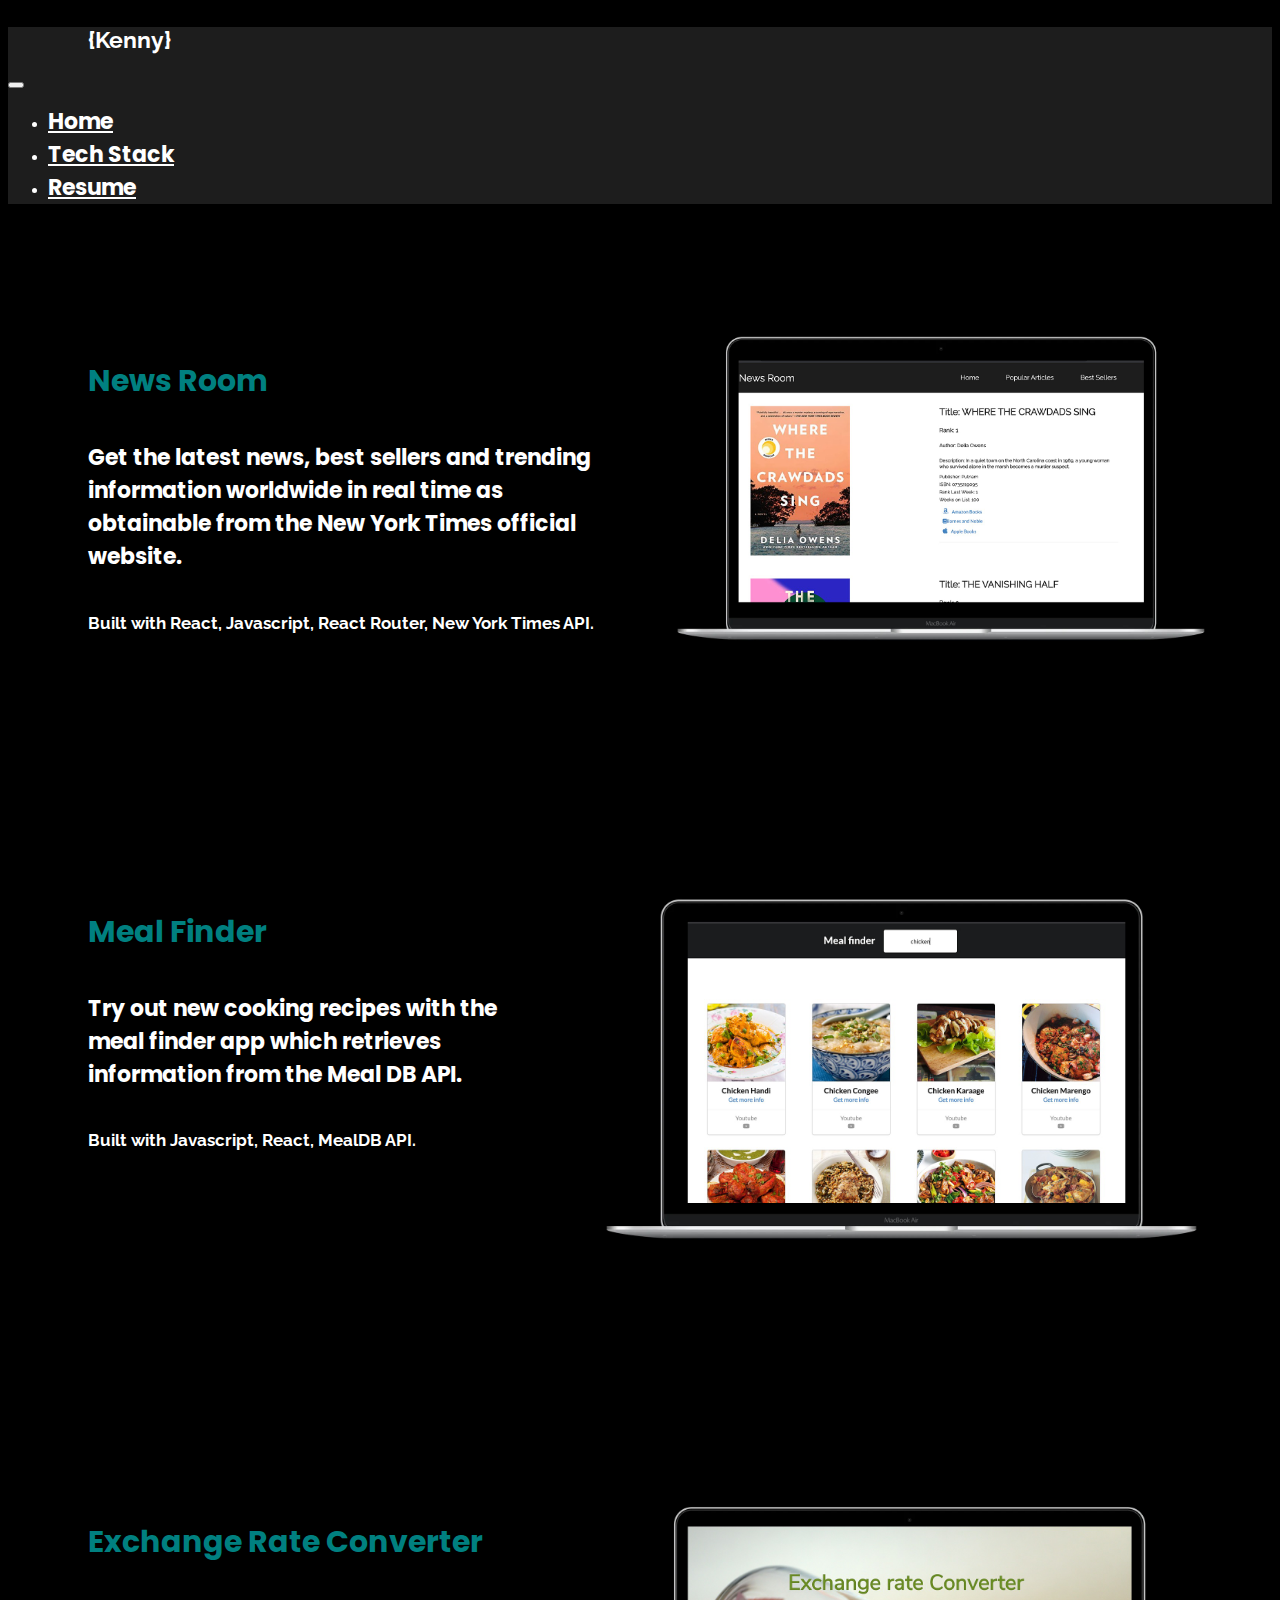
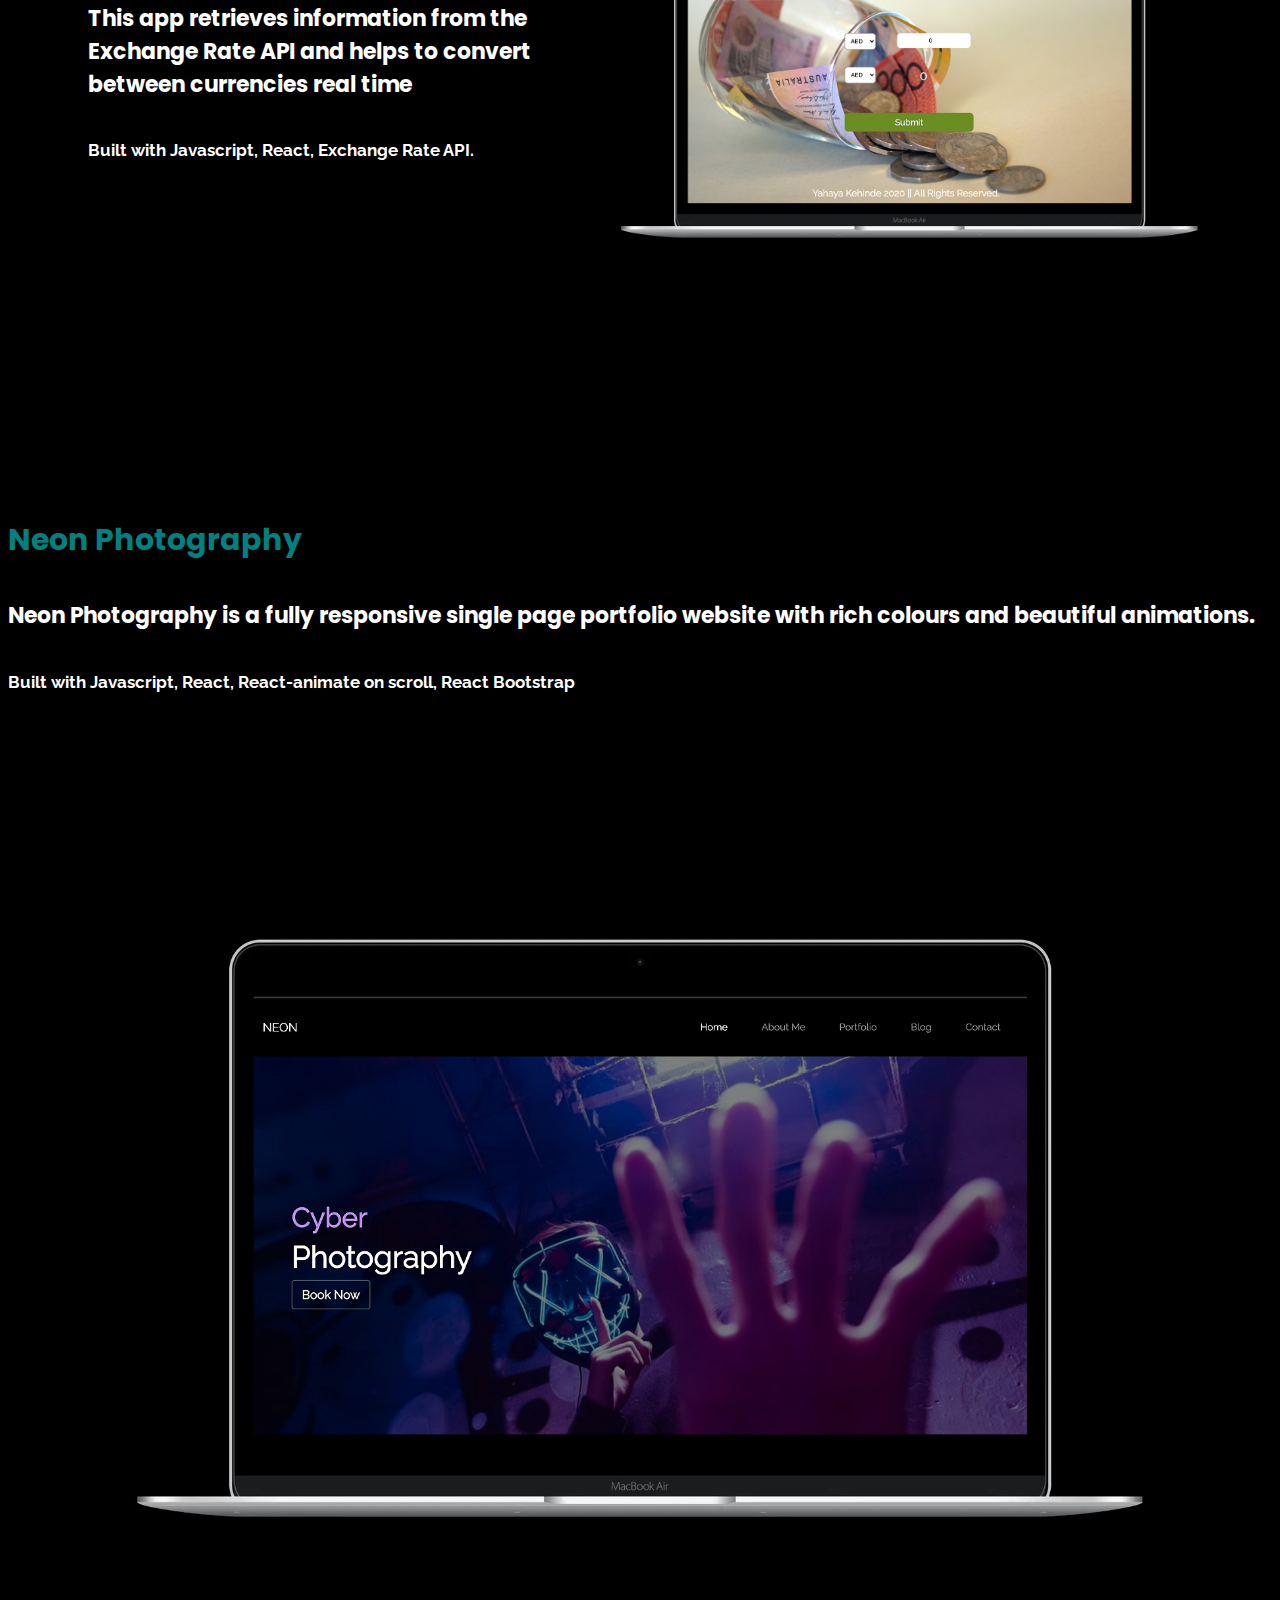
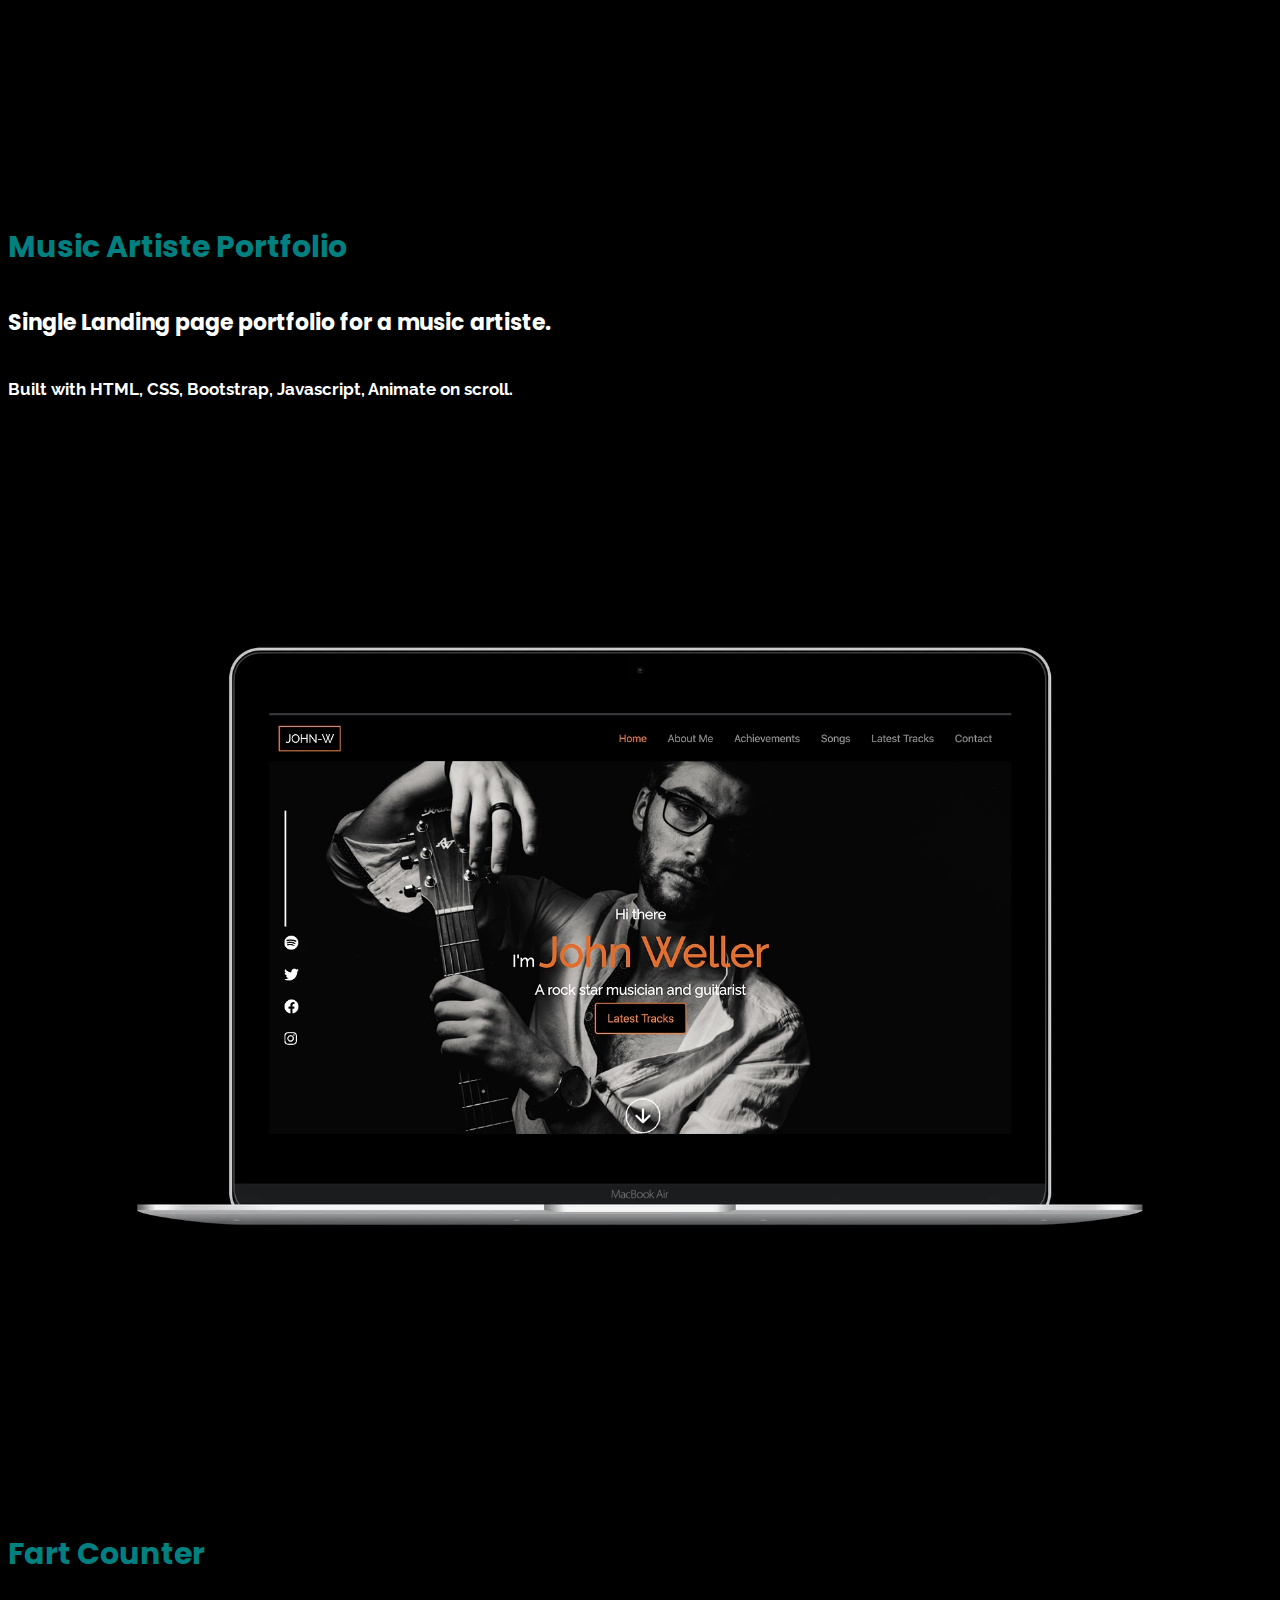
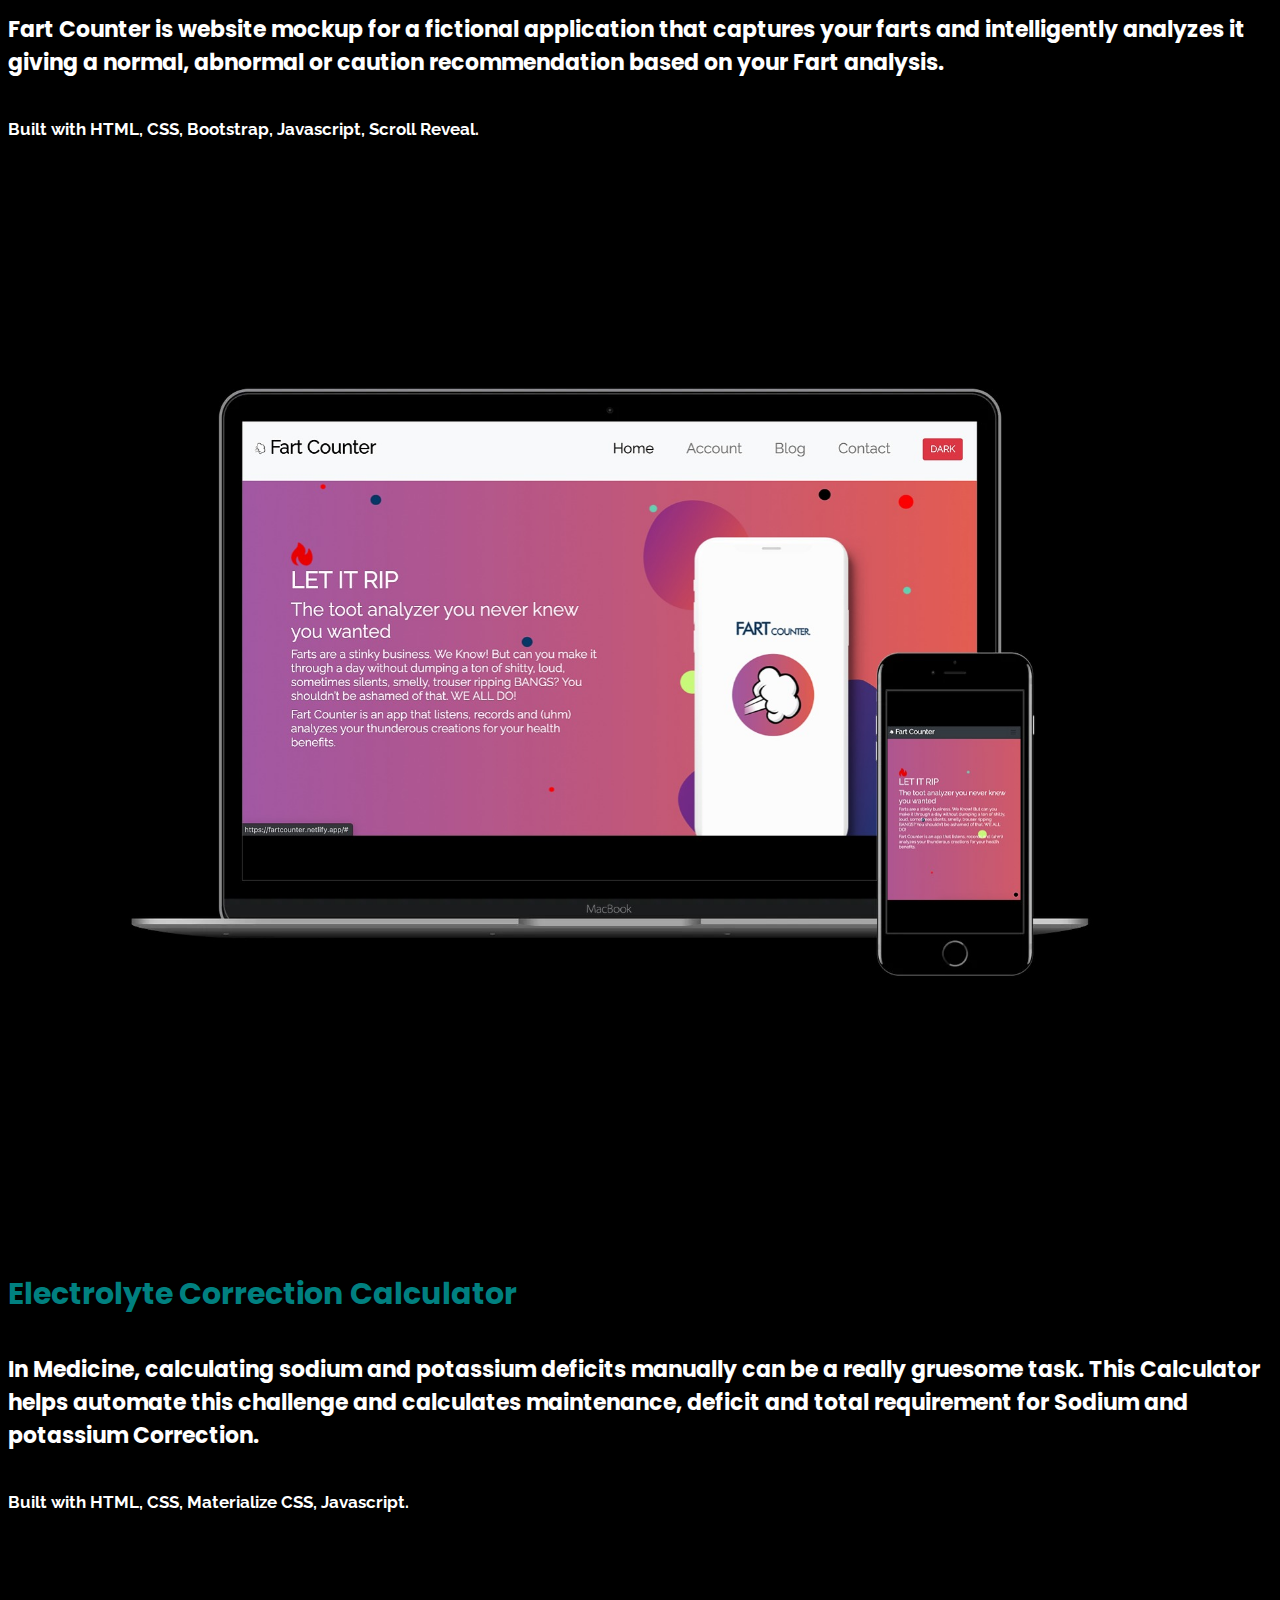
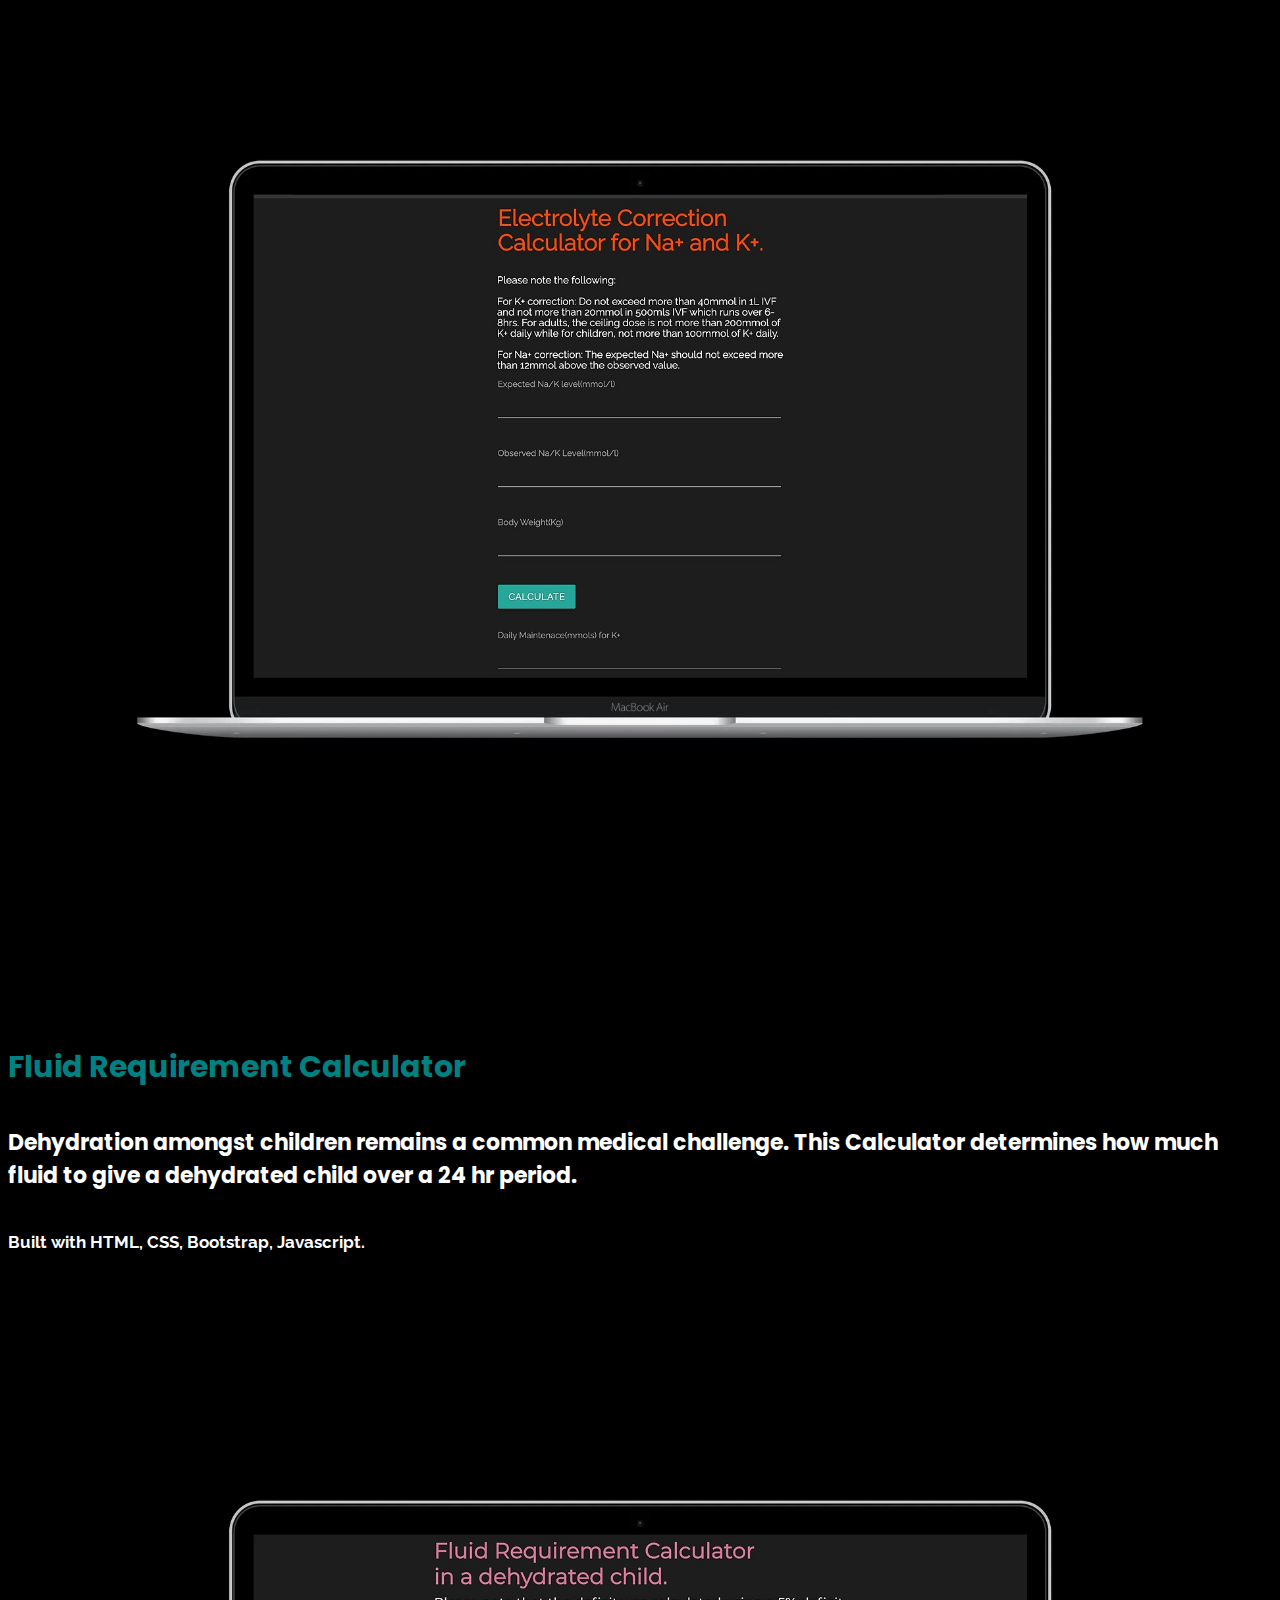
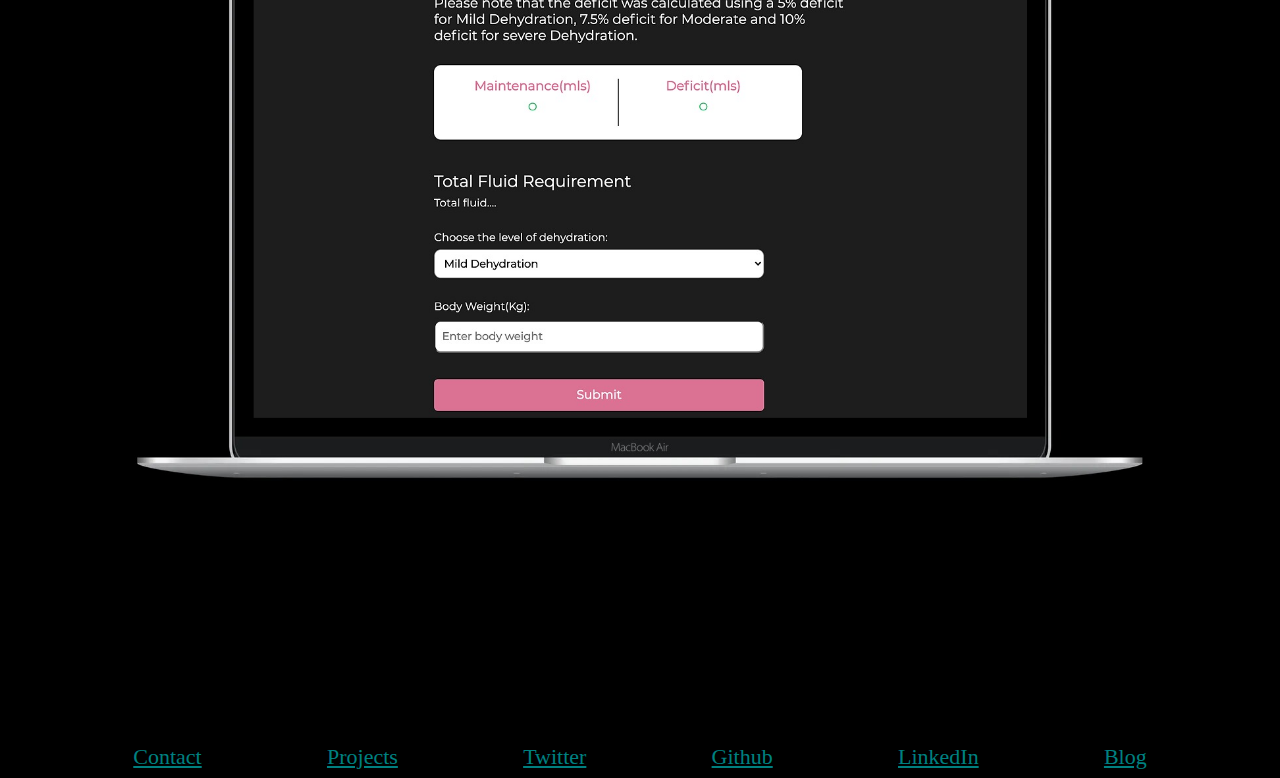
==== projects/index.html @ dba2859b "minor fixes" ====
<!DOCTYPE html>
<html lang="en">
  <head>
    <meta charset="UTF-8" />
    <meta name="viewport" content="width=device-width, initial-scale=1.0" />
    <!-- Bootstrap -->
    <link
      rel="stylesheet"
      href="https://stackpath.bootstrapcdn.com/bootstrap/4.5.0/css/bootstrap.min.css"
      integrity="sha384-9aIt2nRpC12Uk9gS9baDl411NQApFmC26EwAOH8WgZl5MYYxFfc+NcPb1dKGj7Sk"
      crossorigin="anonymous"
    />

    <!-- Raleway font -->
    <link
      href="https://fonts.googleapis.com/css?family=Raleway"
      rel="stylesheet"
    />

    <!-- Poppins font -->
    <link
      href="https://fonts.googleapis.com/css?family=Poppins"
      rel="stylesheet"
    />

    <!-- Nunito sans -->
    <link
      href="https://fonts.googleapis.com/css?family=Nunito Sans"
      rel="stylesheet"
    />

    <!-- Font awesome cdn -->
    <link
      rel="stylesheet"
      href="https://cdnjs.cloudflare.com/ajax/libs/font-awesome/5.11.2/css/all.min.css"
      integrity="sha256-+N4/V/SbAFiW1MPBCXnfnP9QSN3+Keu+NlB+0ev/YKQ="
      crossorigin="anonymous"
    />
    <link rel="stylesheet" href="style.css" />
    <title>Portfolio site</title>
  </head>

  <body class = "dark">

    <!-- Navigation -->
    <nav class="navbar navbar-expand-md navbar-dark sticky-top">
      <div class="navbar-brand">
        <h2>{Kenny}</h2>
      </div>
      <button
        type="button"
        class="navbar-toggler"
        data-toggle="collapse"
        data-target="#navbarResponsive"
      >
        <span class="navbar-toggler-icon"></span>
      </button>
      <div class="collapse navbar-collapse" id="navbarResponsive">
        <ul class="navbar-nav ml-auto mt-2 mt-lg-0">
          <li class="nav-item">
            <a class="nav-link active" href="../index.html">Home</a>
          </li>
          <li class="nav-item">
            <a class="nav-link" href="/tech/index.html">Tech Stack</a>
          </li>
          <li class="nav-item">
            <a class="nav-link" href="https://drive.google.com/file/d/1ySlBT3Fh5CodWk9vwavWMk8MCD5aXBip/view?usp=sharing">Resume</a>
          </li>
        </ul>
      </div>
    </nav><br>

    <section class="project dark">
      <div>
        <div class="row-flex container-fluid">
          <div>
            <div class="project-text">
              <h1>News Room</h1>
              <h5>
                Get the latest news, best sellers and trending information worldwide in real time as obtainable from the New York Times official website. 
              </h5>
              <h6>Built with React, Javascript, React Router, New York Times API.</h6>
              <div class = "links">
                <a href = "https://github.com/yahayakenny/React-News-Room"><i class="fab fa-github"></i></a>
               <a
              href="https://react-newsroom.netlify.app/"
              ><i class="fas fa-link"></i
              ></a>
              </div> 
            </div>
          </div>
          <div class="project-img text-center">
            <img src="../images/newsroom.jpg" alt="" />
          </div>
        </div>
      </div>
    </section>

    <section class="project dark">
      <div>
        <div class="row-flex container-fluid">
          <div>
            <div class="project-text">
              <h1>Meal Finder</h1>
              <h5>
                Try out new cooking recipes with the meal finder app which retrieves information from the Meal DB API.
              </h5>
              <h6>Built with Javascript, React, MealDB API.</h6>
              <div class = "links">
                <a href = "https://github.com/yahayakenny/react-meal-finder"><i class="fab fa-github"></i></a>
               <a
              href="https://react-mealfinder.netlify.app/"
              ><i class="fas fa-link"></i
              ></a>
              </div> 
            </div>
          </div>
          <div class="project-img text-center">
            <img src="../images/meal.jpg" alt="" />
          </div>
        </div>
      </div>
    </section>

     <section class="project dark">
      <div>
        <div class="row-flex container-fluid">
          <div>
            <div class="project-text">
              <h1>Exchange Rate Converter</h1>
              <h5>
                This app retrieves information from the Exchange Rate API and
                helps to convert between currencies real time
              </h5>
              <h6>Built with Javascript, React, Exchange Rate API.</h6>
              <div class = "links">
                <a href="https://github.com/yahayakenny/React-exchange-rate-converter"><i class="fab fa-github"></i></a>
                <a
                href="https://exchangerate-converter.netlify.app/"
                ><i class="fas fa-link"></i></a>
              </div>
            </div>
          </div>
          <div class="project-img">
            <img src="../images/exchange-rate.jpg" alt="" />
          </div>
        </div>
      </div>
    </section>

    <section class="dark">
      <div class="container-fluid container">
        <div class="row">
          <div class="col-md-6 col-sm-12 col-xs-12">
            <div class="project-text ">
              <h1>Neon Photography</h1>
              <h5>
                Neon Photography is a fully responsive single page
                portfolio website with rich colours and beautiful animations.
              </h5>
              <h6>Built with Javascript, React, React-animate on scroll, React Bootstrap</h6>
              <div class = "links">
                <a href="https://github.com/yahayakenny/React-Neon-photography-"
                ><i class="fab fa-github"></i
              ></a>
              <a
                href="https://neon-photography.netlify.app/"
                ><i class="fas fa-link"></i></a>
              </div>
            </div> 
          </div>
          <div class="col-md-6 col-sm-12 col-xs-12">
            <div class="project-img">
              <img src="../images/neon.jpg" alt="" />
            </div>
          </div>
        </div>
      </div>
    </section>

    <section class = "dark">
      <div class="container container-fluid">
        <div class="row">
          <div class = "col-md-6 col-xs-12">
            <div class="project-text">
              <h1>Music Artiste Portfolio</h1>
              <h5>
                Single Landing page portfolio for a music artiste.   
              </h5>
              <h6>Built with HTML, CSS, Bootstrap, Javascript, Animate on scroll.</h6>
              <div class = "links">
                <a
                href="https://github.com/yahayakenny/music-portfolio"
                ><i class="fab fa-github"></i
              ></a>
              <a
                href="https://music-artiste-portfolio.netlify.app/"
                ><i class="fas fa-link"></i></a>
              </div>
            </div>     
          </div> 
          <div class = "col-md-6 col-xs-12">
            <div class="project-img text-center">
              <img src="../images/music.jpg" alt="" />
            </div>
          </div> 
        </div>
      </div>
    </section>

    <section class = "dark">
      <div class="container container-fluid">
        <div class="row">
          <div class="col-xs-12 col-sm-12 col-md-6 col-lg-6">
            <div class="project-text">
              <h1>Fart Counter</h1>
              <h5>
                Fart Counter is website mockup for a fictional application that captures your farts and intelligently analyzes it giving a normal, abnormal or caution recommendation based on your Fart analysis. 
              </h5>
              <h6>Built with HTML, CSS, Bootstrap, Javascript, Scroll Reveal.</h6>
              <div class = "links">
                <a
                href="https://github.com/yahayakenny/Fart-Counter-Website"
                ><i class="fab fa-github"></i
              > 
               <a
              href="https://fartcounter.netlify.app/"
              ><i class="fas fa-link"></i
              ></a>
              </div>        
            </div>
          </div>
          <div class="col-xs-12 col-sm-12 col-md-6 col-lg-6">
            <div class="project-img text-center">
              <img src="../images/fart-counter.jpg" alt="" />
            </div>
          </div>
        </div>
      </div>
    </section>

    <section class="dark">
      <div class="container container-fluid">
        <div class="row">
          <div class="col-xs-12 col-sm-12 col-md-6 col-lg-6">
            <div class="project-text">
              <h1>Electrolyte Correction Calculator</h1>
              <h5>In Medicine, calculating sodium and potassium deficits manually can be a really gruesome task. This Calculator helps automate this challenge and calculates maintenance, deficit and total requirement for Sodium and potassium Correction.             
              </h5>
              <h6>Built with HTML, CSS, Materialize CSS, Javascript.</h6>
              <div class = "links">
                <a href="https://github.com/yahayakenny/Electrolyte-calculator"><i class="fab fa-github"></i></a>
                <a
                href="https://electrolyte-calculator.netlify.app/"
                ><i class="fas fa-link"></i></a>
              </div>
            </div>
          </div>
          <div class="col-xs-12 col-sm-12 col-md-6 col-lg-6">
            <div class="project-img">
              <img src="../images/electrolytes.jpg" alt="" />
            </div>
          </div>
        </div>
      </div>
    </section>

    <section class="dark">
      <div class="container container-fluid">
        <div class="row">
          <div class="col-xs-12 col-sm-12 col-md-6 col-lg-6">
            <div class="project-text">
              <h1>Fluid Requirement Calculator</h1>
              <h5>
               Dehydration amongst children remains a common medical challenge. This Calculator determines how much fluid to give a dehydrated child over a 24 hr period.
              </h5>
              <h6>Built with HTML, CSS, Bootstrap, Javascript.</h6>
              <div class = "links">
                <a href="https://github.com/yahayakenny/Fluid-Requirement-calculator"><i class="fab fa-github"></i></a>
                <a
                href="https://fluid-requirement.netlify.app/"
                ><i class="fas fa-link"></i></a>
              </div>
            </div>
          </div>
          <div class="col-xs-12 col-sm-12 col-md-6 col-lg-6">
            <div class="project-img">
              <img src="../images/fluids.jpg" alt="" />
            </div>
          </div>
        </div>
      </div>
    </section>

    <section class="detail-items padding">
      <div class="details">
        <a href="mailto:y.hkehinde@yahoo.com">Contact</a>
        <a href="">Projects</a>
        <a href="https://twitter.com/Yahaya_HK">Twitter</a>
        <a href="https://github.com/yahayakenny">Github</a>
        <a href="https://www.linkedin.com/in/yahayakehinde/">LinkedIn</a>
        <a href="https://dev.to/yahaya_hk">Blog</a>
      </div>
    </section>

    <script
      src="https://code.jquery.com/jquery-3.5.1.slim.min.js"
      integrity="sha384-DfXdz2htPH0lsSSs5nCTpuj/zy4C+OGpamoFVy38MVBnE+IbbVYUew+OrCXaRkfj"
      crossorigin="anonymous"
    ></script>
    <script
      src="https://cdn.jsdelivr.net/npm/popper.js@1.16.0/dist/umd/popper.min.js"
      integrity="sha384-Q6E9RHvbIyZFJoft+2mJbHaEWldlvI9IOYy5n3zV9zzTtmI3UksdQRVvoxMfooAo"
      crossorigin="anonymous"
    ></script>
    <script
      src="https://stackpath.bootstrapcdn.com/bootstrap/4.5.0/js/bootstrap.min.js"
      integrity="sha384-OgVRvuATP1z7JjHLkuOU7Xw704+h835Lr+6QL9UvYjZE3Ipu6Tp75j7Bh/kR0JKI"
      crossorigin="anonymous"
    ></script>
    <script src="script.js"></script>
  </body>
</html>
---- projects/style.css ----
html,
body {
  position: relative;
  overflow-x: hidden;
}

.navbar {
  color: white !important;
  background-color: #1d1d1d;
}

.navbar-brand {
  color: white !important;
  font-size: 15px !important;
  font-family: 'Raleway';
  font-weight: bolder;
  padding-left: 80px;
}

.navbar li a {
  color: white !important;
  font-size: 22px !important;
  font-family: 'poppins';
  font-weight: bold;
}

.detail-items a {
  margin-top: 80px;
  color: teal;
  font-size: 22px;
}

.details {
  display: flex;
  justify-content: space-evenly;
}

.row-flex {
  display: flex;
  justify-content: space-between;
}

.project-text {
  width: 100%;
  padding-top: 100px;
}

.project {
  padding-bottom: 50px;
  padding-left: 80px;
}

.neon {
  padding-left: 130px;
}

.project-text h1 {
  font-family: 'poppins';
  font-size: 30px;
  font-weight: bolder;
  margin-bottom: 10px;
  color: teal;
}

.project-text h5 {
  font-family: 'poppins';
  font-size: 22px;
}

.project-text h6 {
  font-family: 'raleway';
  font-size: 17px;
}

.project-img img {
  width: 100%;
}

.project-text a {
  font-size: 50px;
  color: teal;
}

.dark {
  background-color: black;
  color: white;
}

.links {
  display: flex;
}

.links a {
  padding: 10px !important;
}

@media (max-width: 800px) {
  .row-flex {
    display: flex;
    flex-direction: column;
  }

  .navbar-brand {
    color: white !important;
    font-size: 13px !important;
    font-family: 'Raleway';
    font-weight: bolder;
    padding-left: 5px;
  }

  .project-img img {
    width: 100%;
    margin: 0 auto;
  }

  .project {
    padding: 0px 10px;
  }
  .neon {
    padding: 0px 10px;
  }

  .project-text {
    width: 100%;
    padding-top: 15px;
  }

  .project-text h1 {
    font-family: 'poppins';
    font-size: 35px;
    font-weight: bolder;
    margin-bottom: 30px;
    color: teal;
  }

  .project-text h5 {
    font-family: 'poppins';
    font-size: 20px;
  }

  .project-text h6 {
    font-family: 'raleway';
    font-size: 15px;
  }
}
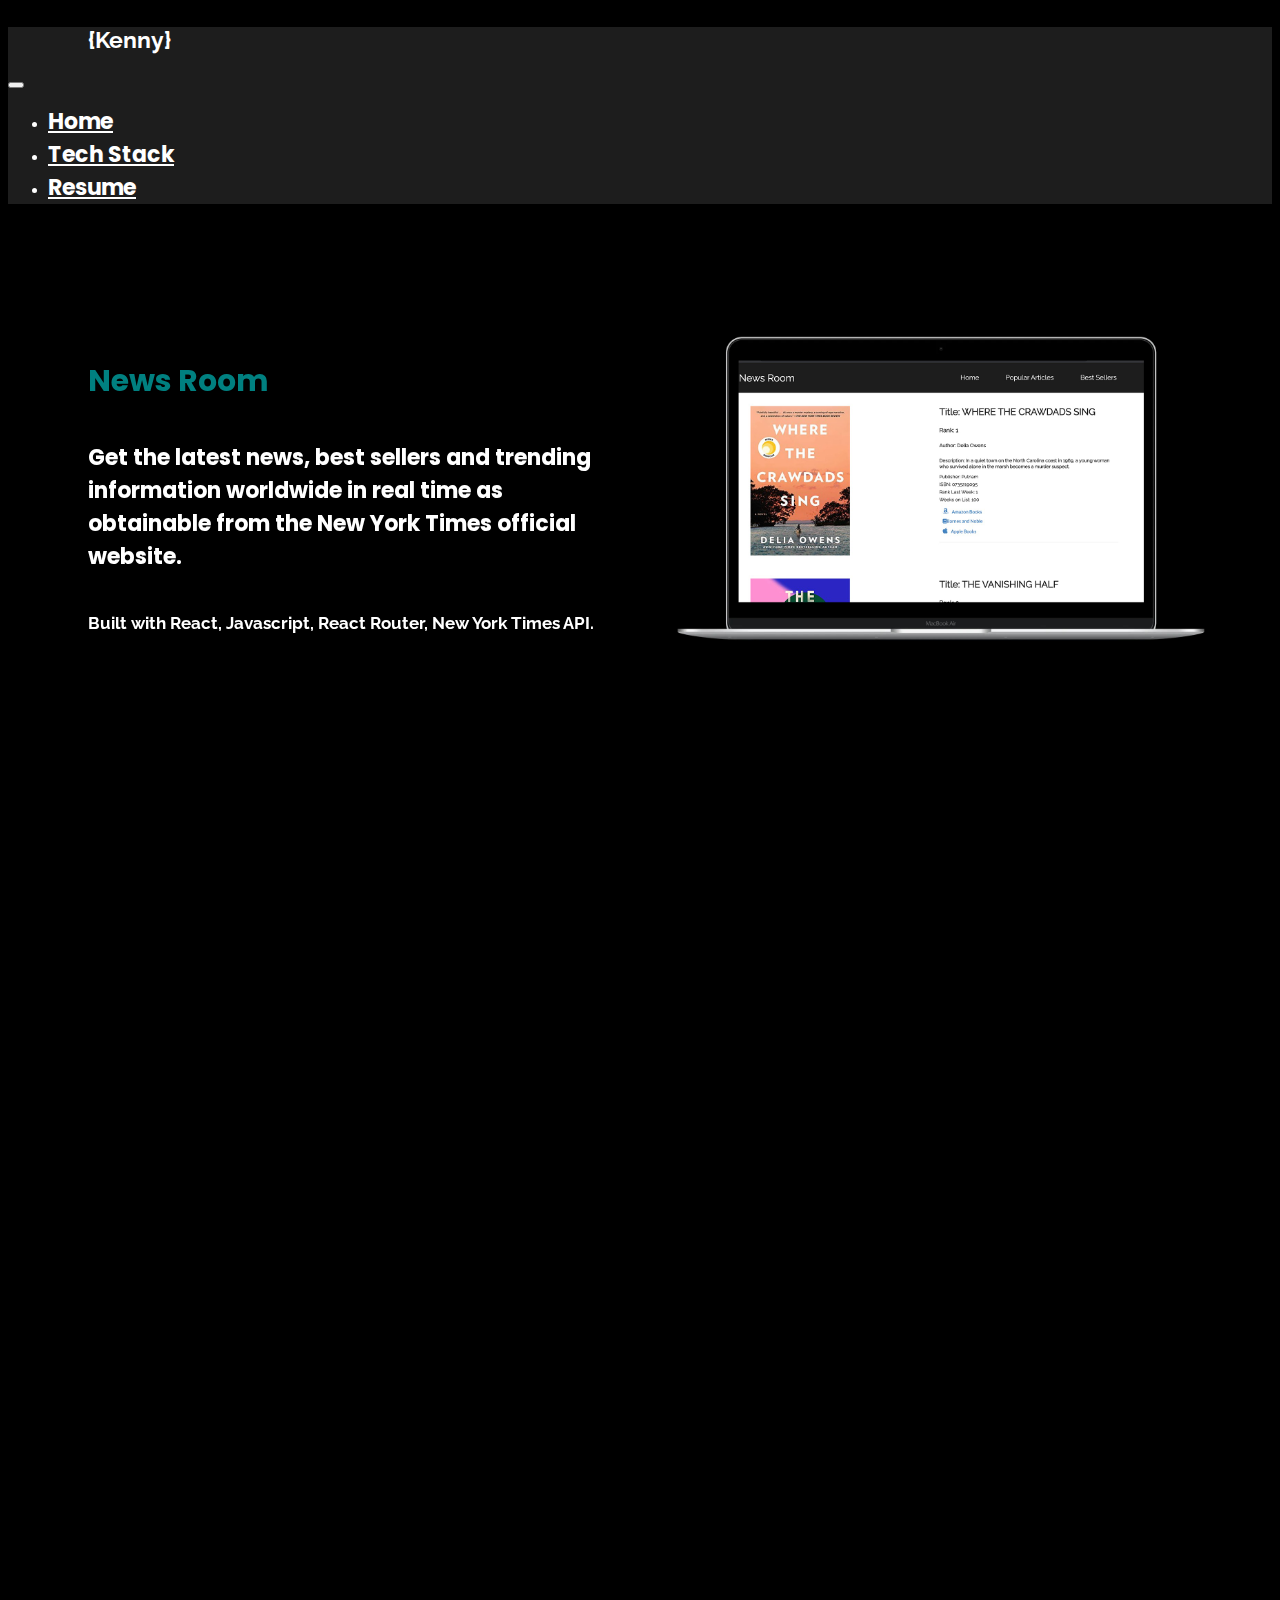
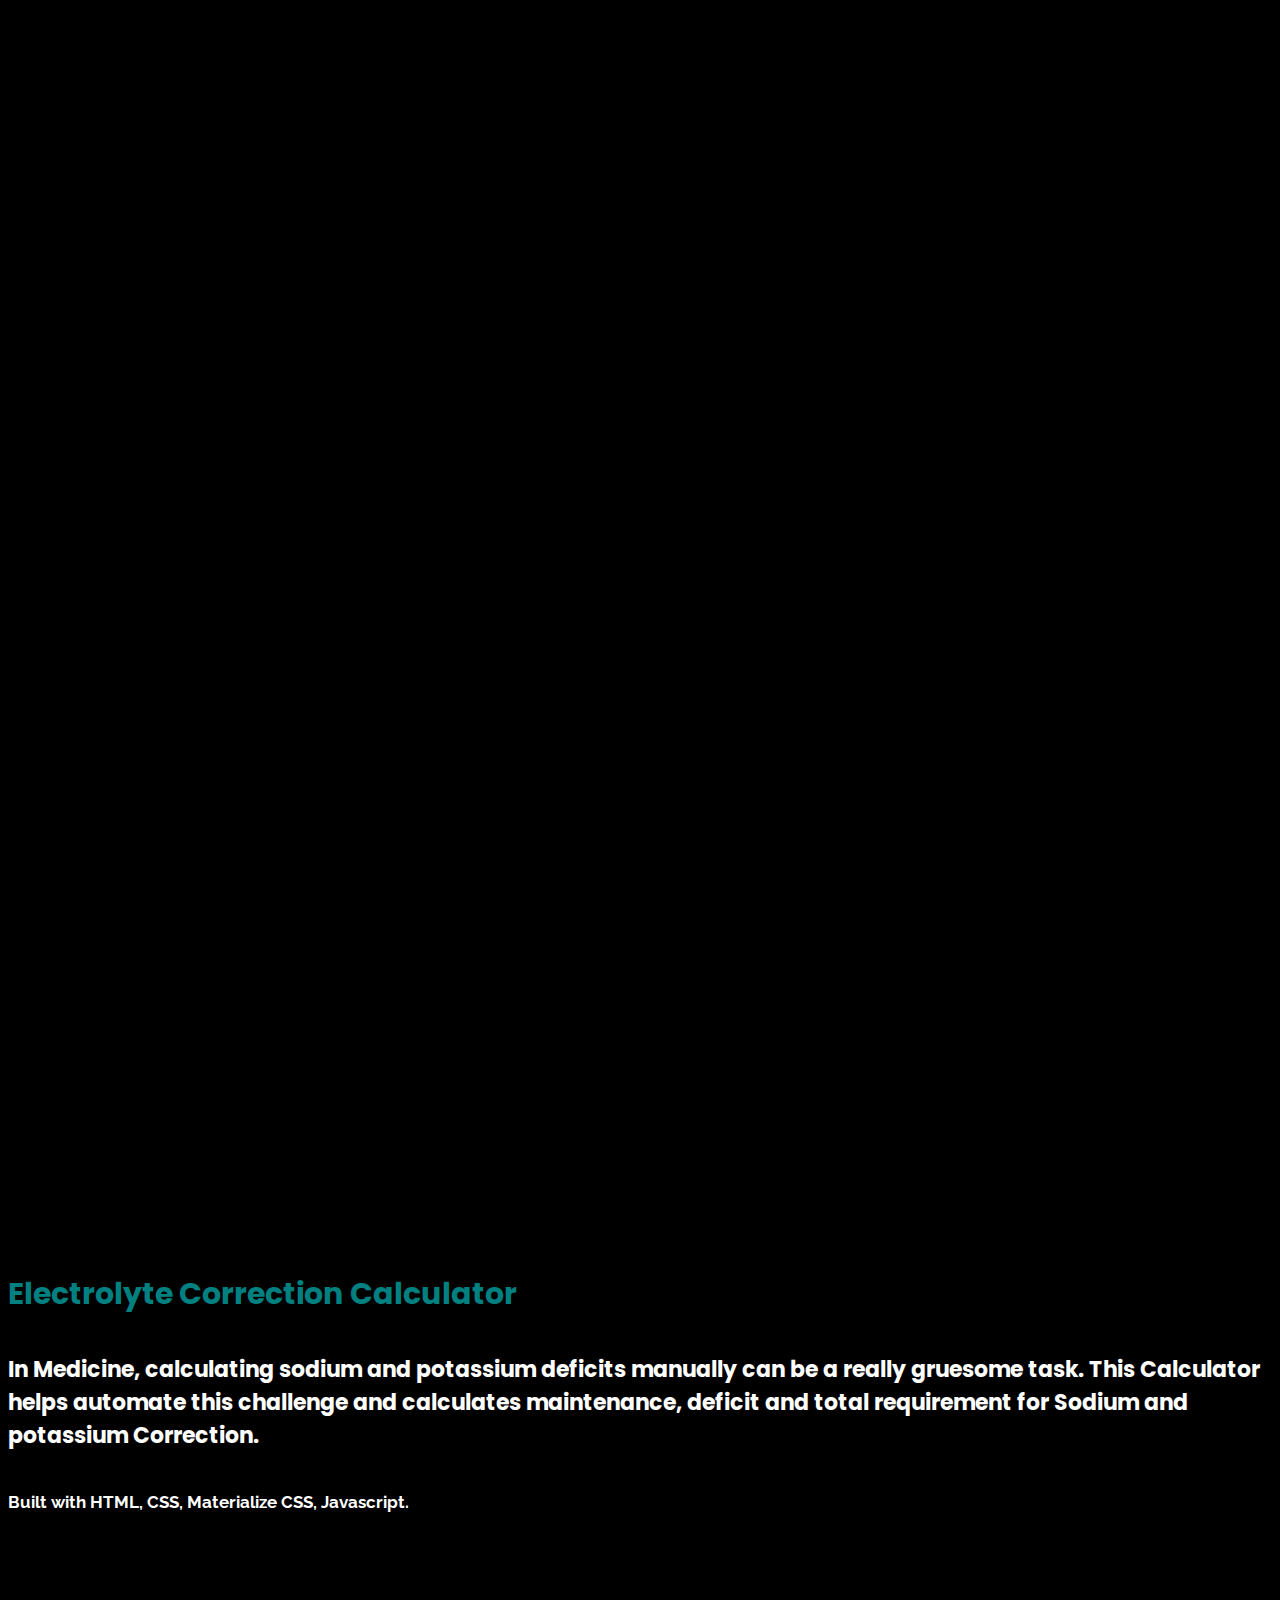
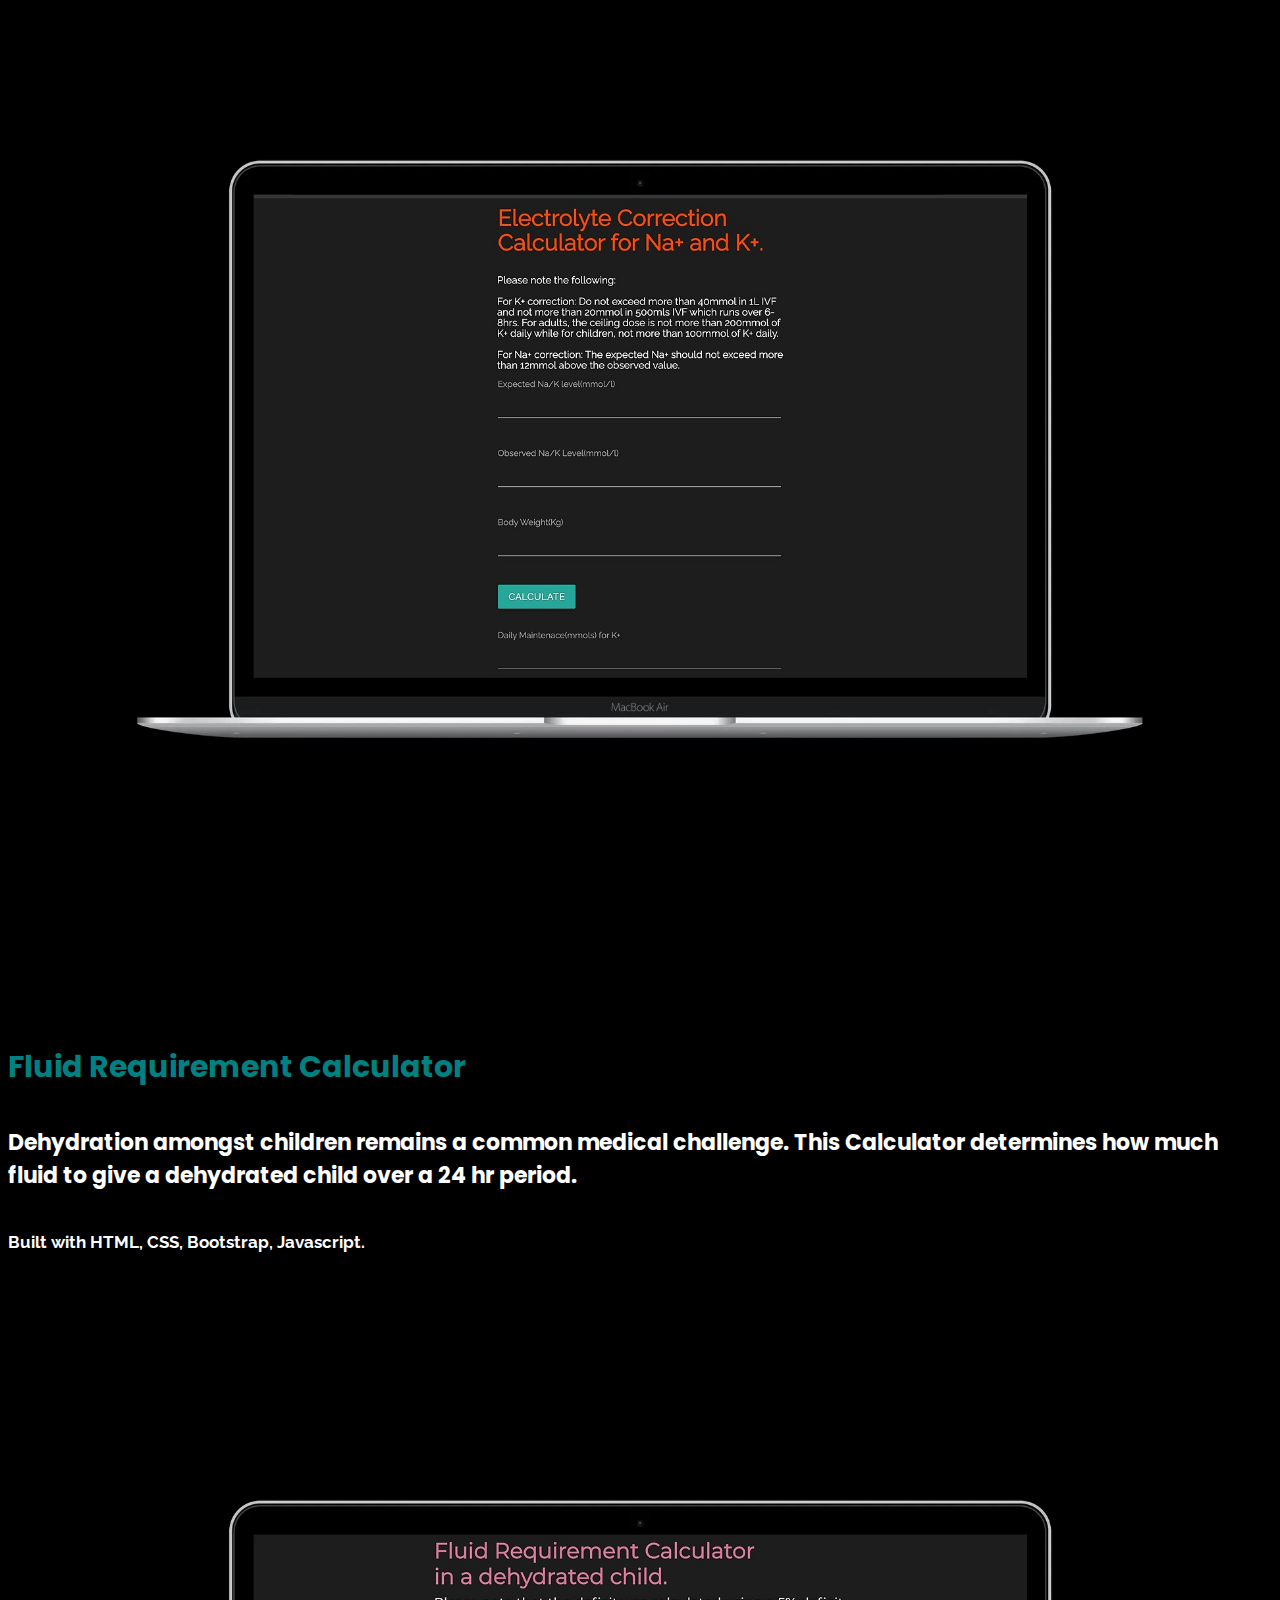
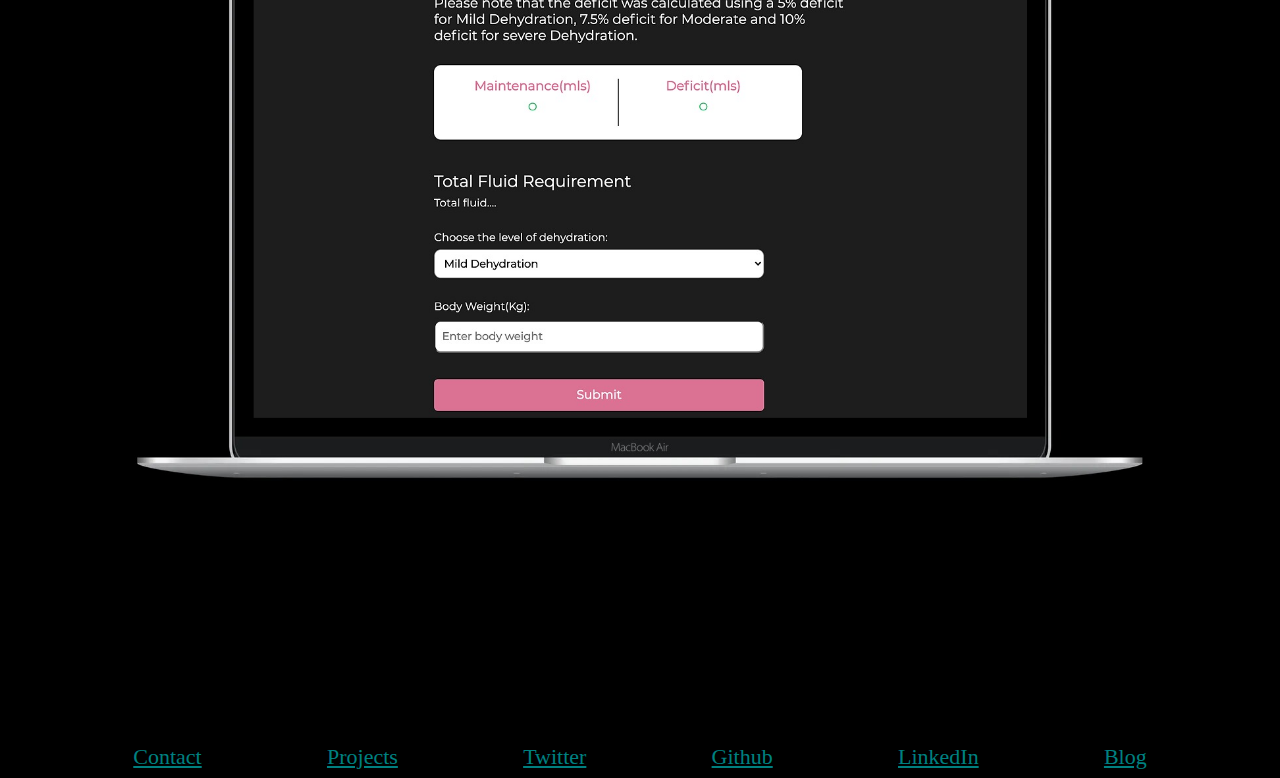
==== commit e092f57a: "minor fixes" ====
--- a/projects/index.html
+++ b/projects/index.html
@@ -28,6 +28,9 @@
       href="https://fonts.googleapis.com/css?family=Nunito Sans"
       rel="stylesheet"
     />
+
+     <!-- Animate on scroll -->
+     <link href="https://unpkg.com/aos@2.3.1/dist/aos.css" rel="stylesheet" />
 
     <!-- Font awesome cdn -->
     <link
@@ -74,7 +77,7 @@
       <div>
         <div class="row-flex container-fluid">
           <div>
-            <div class="project-text">
+            <div class="project-text" data-aos="fade-down" data-aos-duration="3000">
               <h1>News Room</h1>
               <h5>
                 Get the latest news, best sellers and trending information worldwide in real time as obtainable from the New York Times official website. 
@@ -89,7 +92,7 @@
               </div> 
             </div>
           </div>
-          <div class="project-img text-center">
+          <div class="project-img text-center" data-aos="fade-left" data-aos-duration="1000">
             <img src="../images/newsroom.jpg" alt="" />
           </div>
         </div>
@@ -100,7 +103,7 @@
       <div>
         <div class="row-flex container-fluid">
           <div>
-            <div class="project-text">
+            <div class="project-text" data-aos="fade-right" data-aos-duration="3000">
               <h1>Meal Finder</h1>
               <h5>
                 Try out new cooking recipes with the meal finder app which retrieves information from the Meal DB API.
@@ -115,7 +118,7 @@
               </div> 
             </div>
           </div>
-          <div class="project-img text-center">
+          <div class="project-img text-center" data-aos="fade-left" data-aos-duration="1000">
             <img src="../images/meal.jpg" alt="" />
           </div>
         </div>
@@ -126,7 +129,7 @@
       <div>
         <div class="row-flex container-fluid">
           <div>
-            <div class="project-text">
+            <div class="project-text" data-aos="fade-right" data-aos-duration="3000">
               <h1>Exchange Rate Converter</h1>
               <h5>
                 This app retrieves information from the Exchange Rate API and
@@ -141,7 +144,7 @@
               </div>
             </div>
           </div>
-          <div class="project-img">
+          <div class="project-img" data-aos="fade-left" data-aos-duration="1000">
             <img src="../images/exchange-rate.jpg" alt="" />
           </div>
         </div>
@@ -152,7 +155,7 @@
       <div class="container-fluid container">
         <div class="row">
           <div class="col-md-6 col-sm-12 col-xs-12">
-            <div class="project-text ">
+            <div class="project-text " data-aos="fade-right" data-aos-duration="3000">
               <h1>Neon Photography</h1>
               <h5>
                 Neon Photography is a fully responsive single page
@@ -170,7 +173,7 @@
             </div> 
           </div>
           <div class="col-md-6 col-sm-12 col-xs-12">
-            <div class="project-img">
+            <div class="project-img" data-aos="fade-left" data-aos-duration="1000">
               <img src="../images/neon.jpg" alt="" />
             </div>
           </div>
@@ -182,7 +185,7 @@
       <div class="container container-fluid">
         <div class="row">
           <div class = "col-md-6 col-xs-12">
-            <div class="project-text">
+            <div class="project-text" data-aos="fade-right" data-aos-duration="3000">
               <h1>Music Artiste Portfolio</h1>
               <h5>
                 Single Landing page portfolio for a music artiste.   
@@ -200,7 +203,7 @@
             </div>     
           </div> 
           <div class = "col-md-6 col-xs-12">
-            <div class="project-img text-center">
+            <div class="project-img text-center" data-aos="fade-left" data-aos-duration="1000"> 
               <img src="../images/music.jpg" alt="" />
             </div>
           </div> 
@@ -212,7 +215,7 @@
       <div class="container container-fluid">
         <div class="row">
           <div class="col-xs-12 col-sm-12 col-md-6 col-lg-6">
-            <div class="project-text">
+            <div class="project-text" data-aos="fade-down" data-aos-duration="3000">
               <h1>Fart Counter</h1>
               <h5>
                 Fart Counter is website mockup for a fictional application that captures your farts and intelligently analyzes it giving a normal, abnormal or caution recommendation based on your Fart analysis. 
@@ -231,7 +234,7 @@
             </div>
           </div>
           <div class="col-xs-12 col-sm-12 col-md-6 col-lg-6">
-            <div class="project-img text-center">
+            <div class="project-img text-center" data-aos="fade-right" data-aos-duration="3000">
               <img src="../images/fart-counter.jpg" alt="" />
             </div>
           </div>
@@ -319,5 +322,9 @@
       crossorigin="anonymous"
     ></script>
     <script src="script.js"></script>
+    <script src="https://unpkg.com/aos@2.3.1/dist/aos.js"></script>
+    <script>
+      AOS.init();
+    </script>
   </body>
 </html>
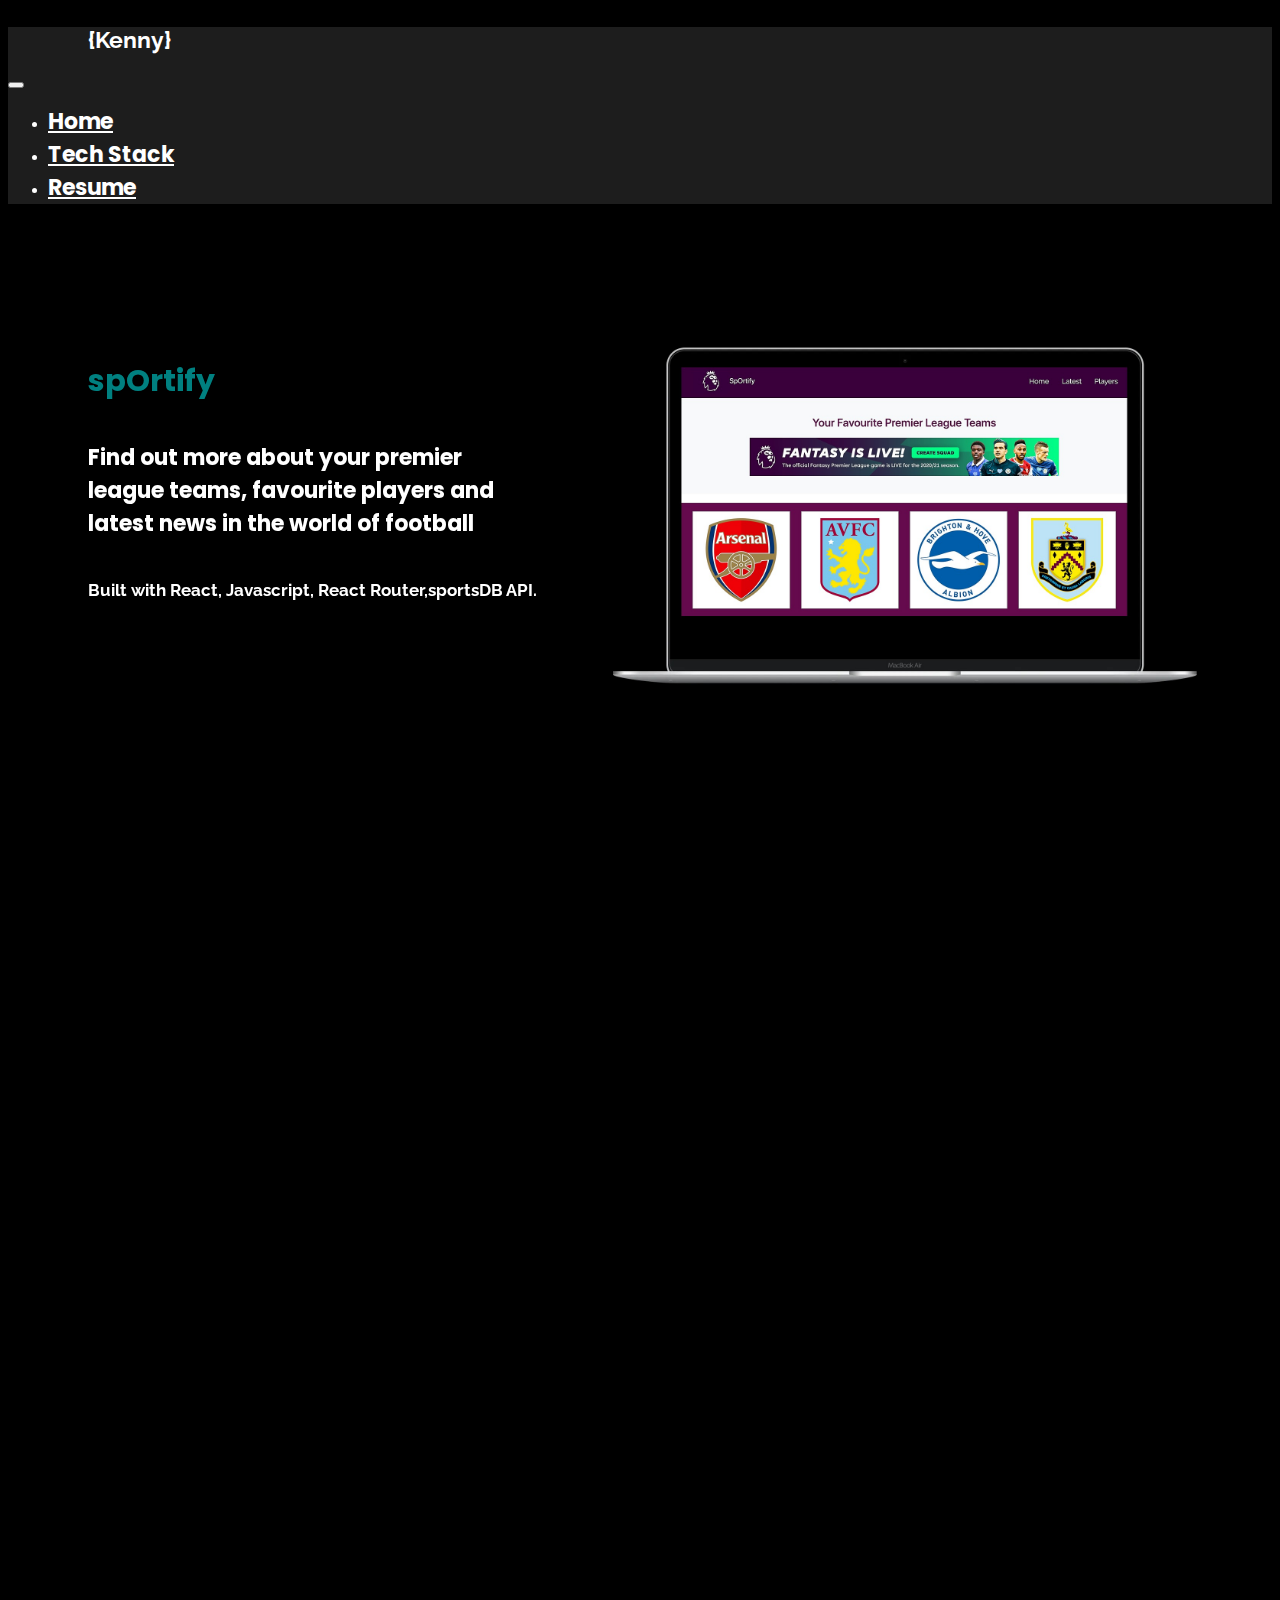
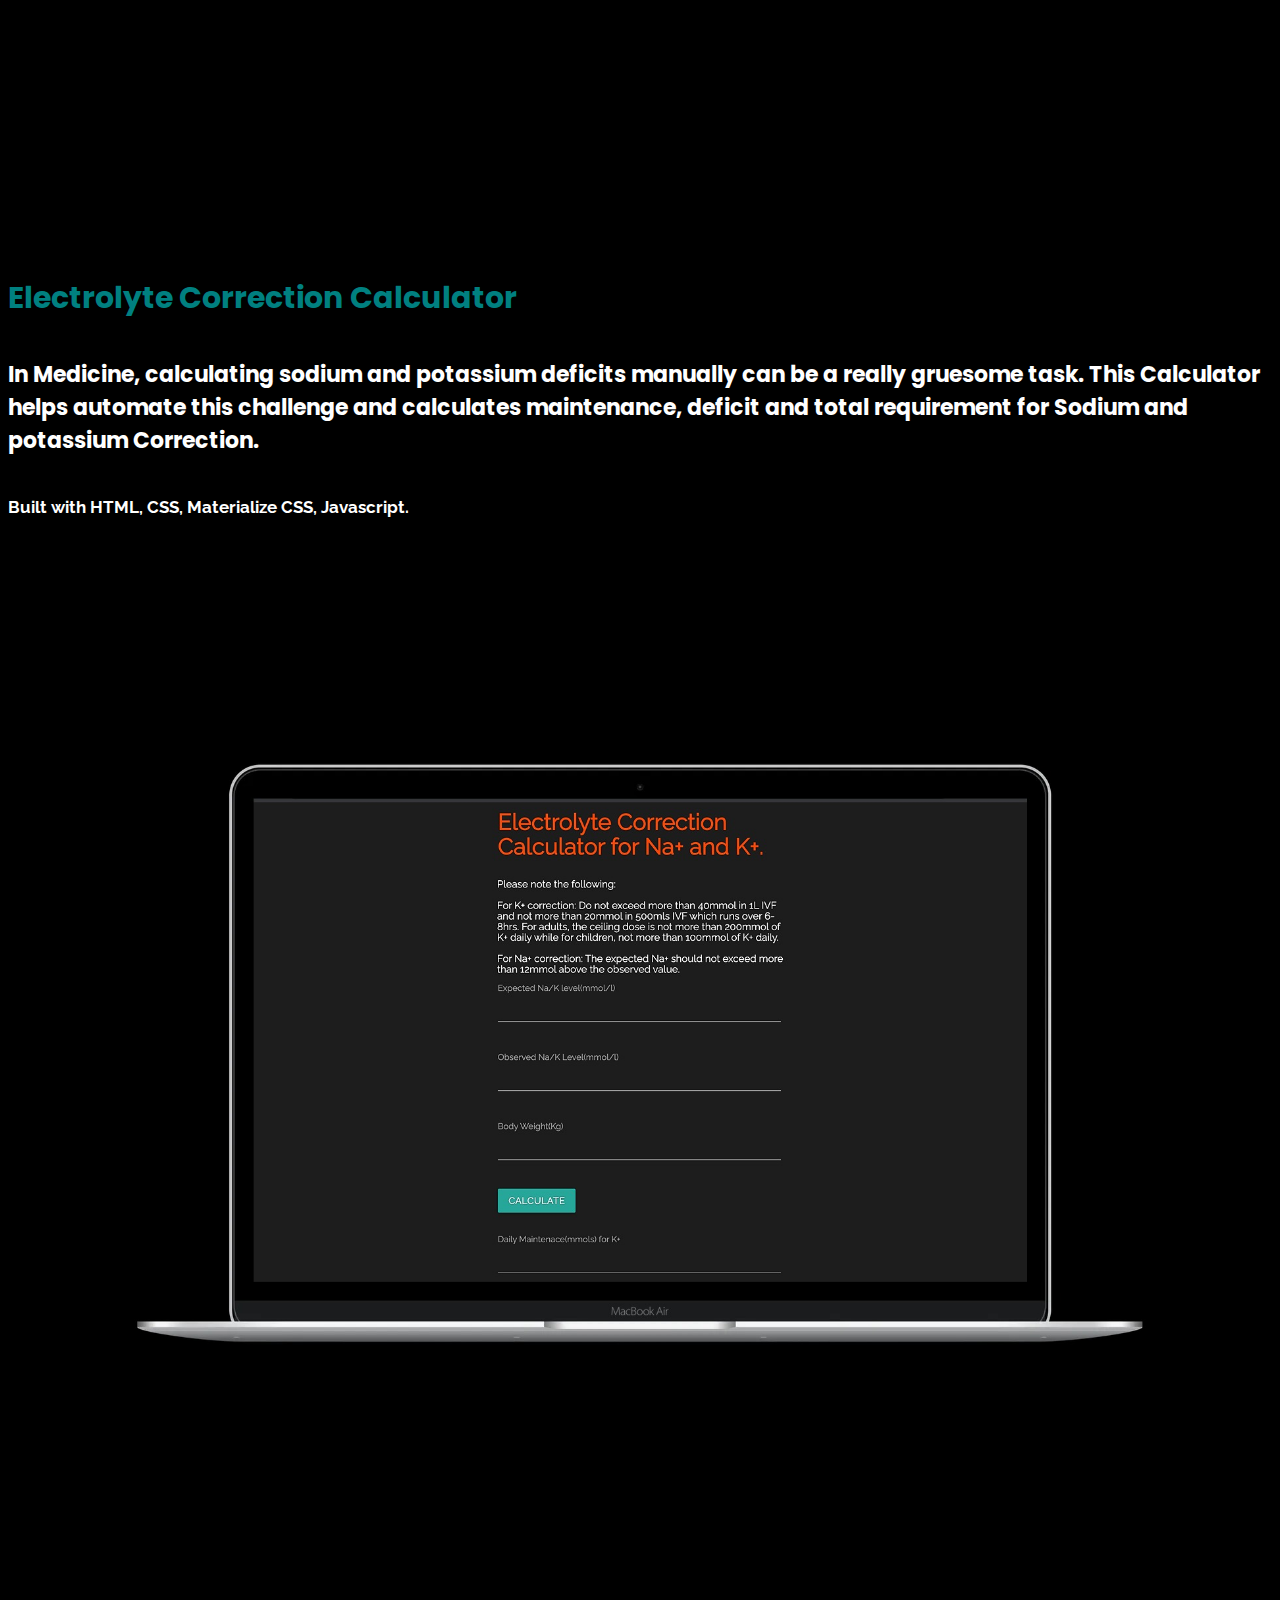
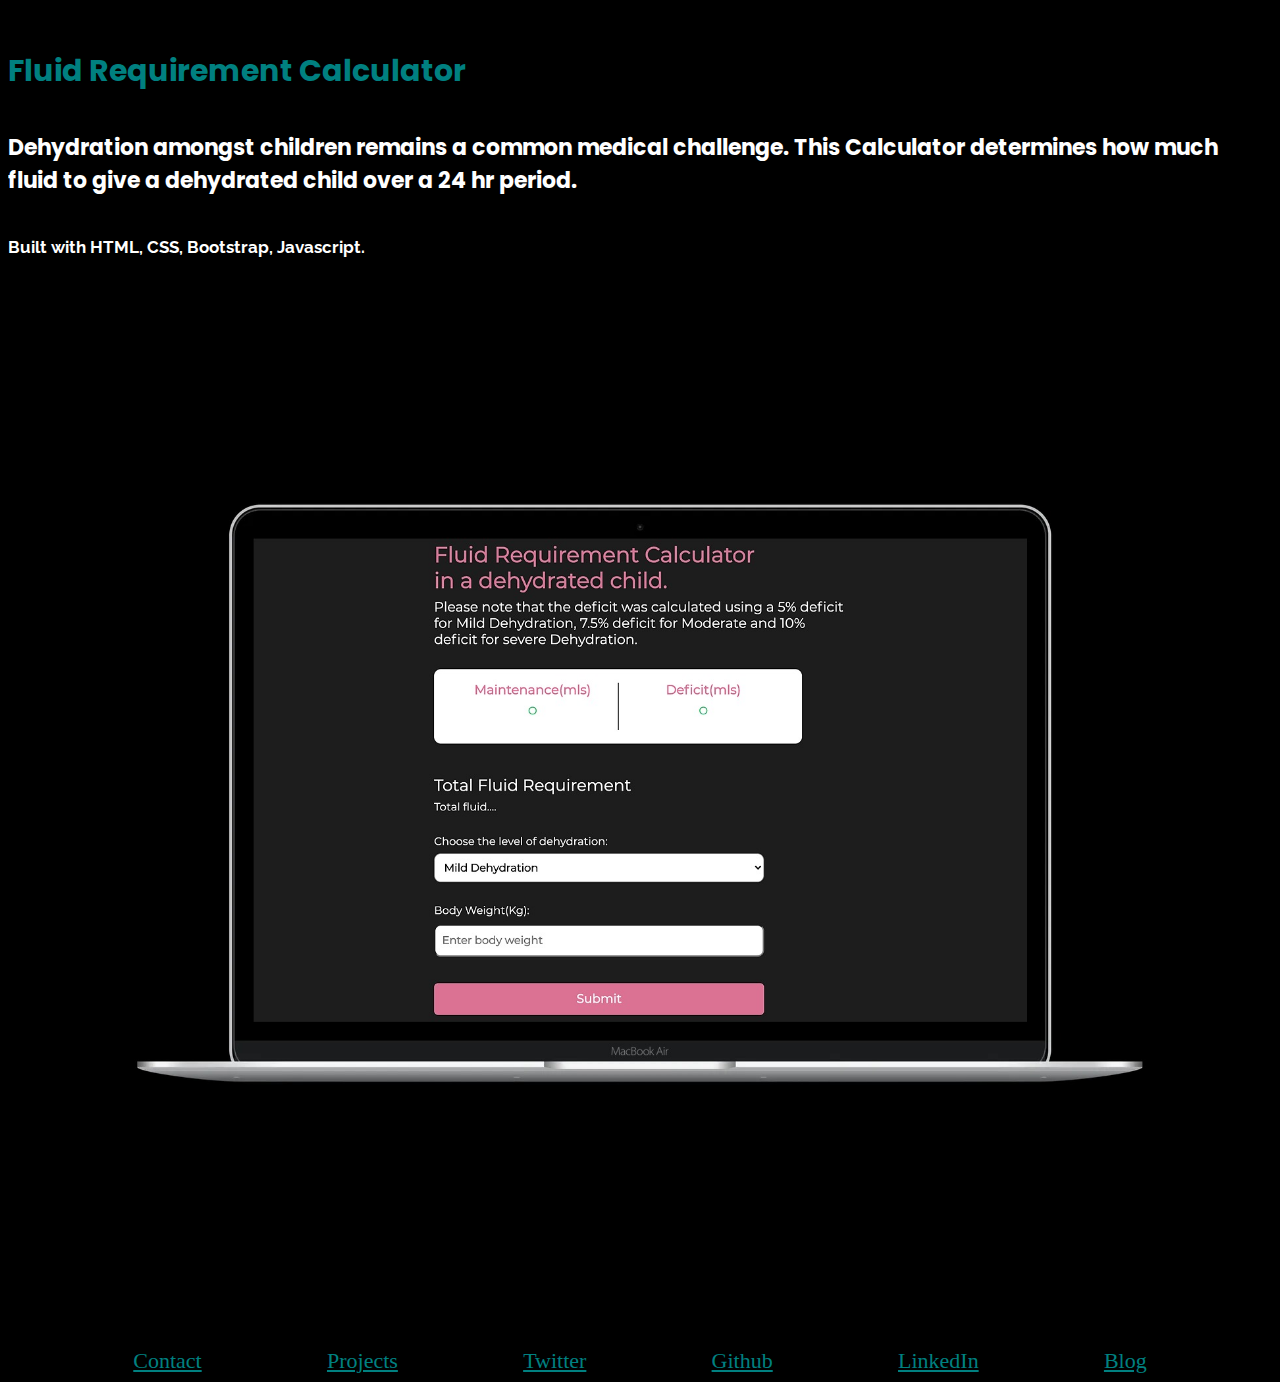
==== commit 47e92aa1: "added new project" ====
--- a/projects/index.html
+++ b/projects/index.html
@@ -78,6 +78,31 @@
         <div class="row-flex container-fluid">
           <div>
             <div class="project-text" data-aos="fade-down" data-aos-duration="3000">
+              <h1>spOrtify</h1>
+              <h5>
+                Find out more about your premier league teams, favourite players and latest news in the world of football   
+              </h5>
+              <h6>Built with React, Javascript, React Router,sportsDB API.</h6>
+              <div class = "links">
+                <a href = "https://github.com/yahayakenny/spOrtify"><i class="fab fa-github"></i></a>
+               <a
+              href="https://sportifyleague.netlify.app/"
+              ><i class="fas fa-link"></i
+              ></a>
+              </div> 
+            </div>
+          </div>
+          <div class="project-img text-center" data-aos="fade-left" data-aos-duration="1000">
+            <img src="../images/sportify.jpg" alt="" />
+          </div>
+        </div>
+      </div>
+    </section>
+    <section class="project dark">
+      <div>
+        <div class="row-flex container-fluid">
+          <div>
+            <div class="project-text" data-aos="fade-down" data-aos-duration="3000">
               <h1>News Room</h1>
               <h5>
                 Get the latest news, best sellers and trending information worldwide in real time as obtainable from the New York Times official website. 
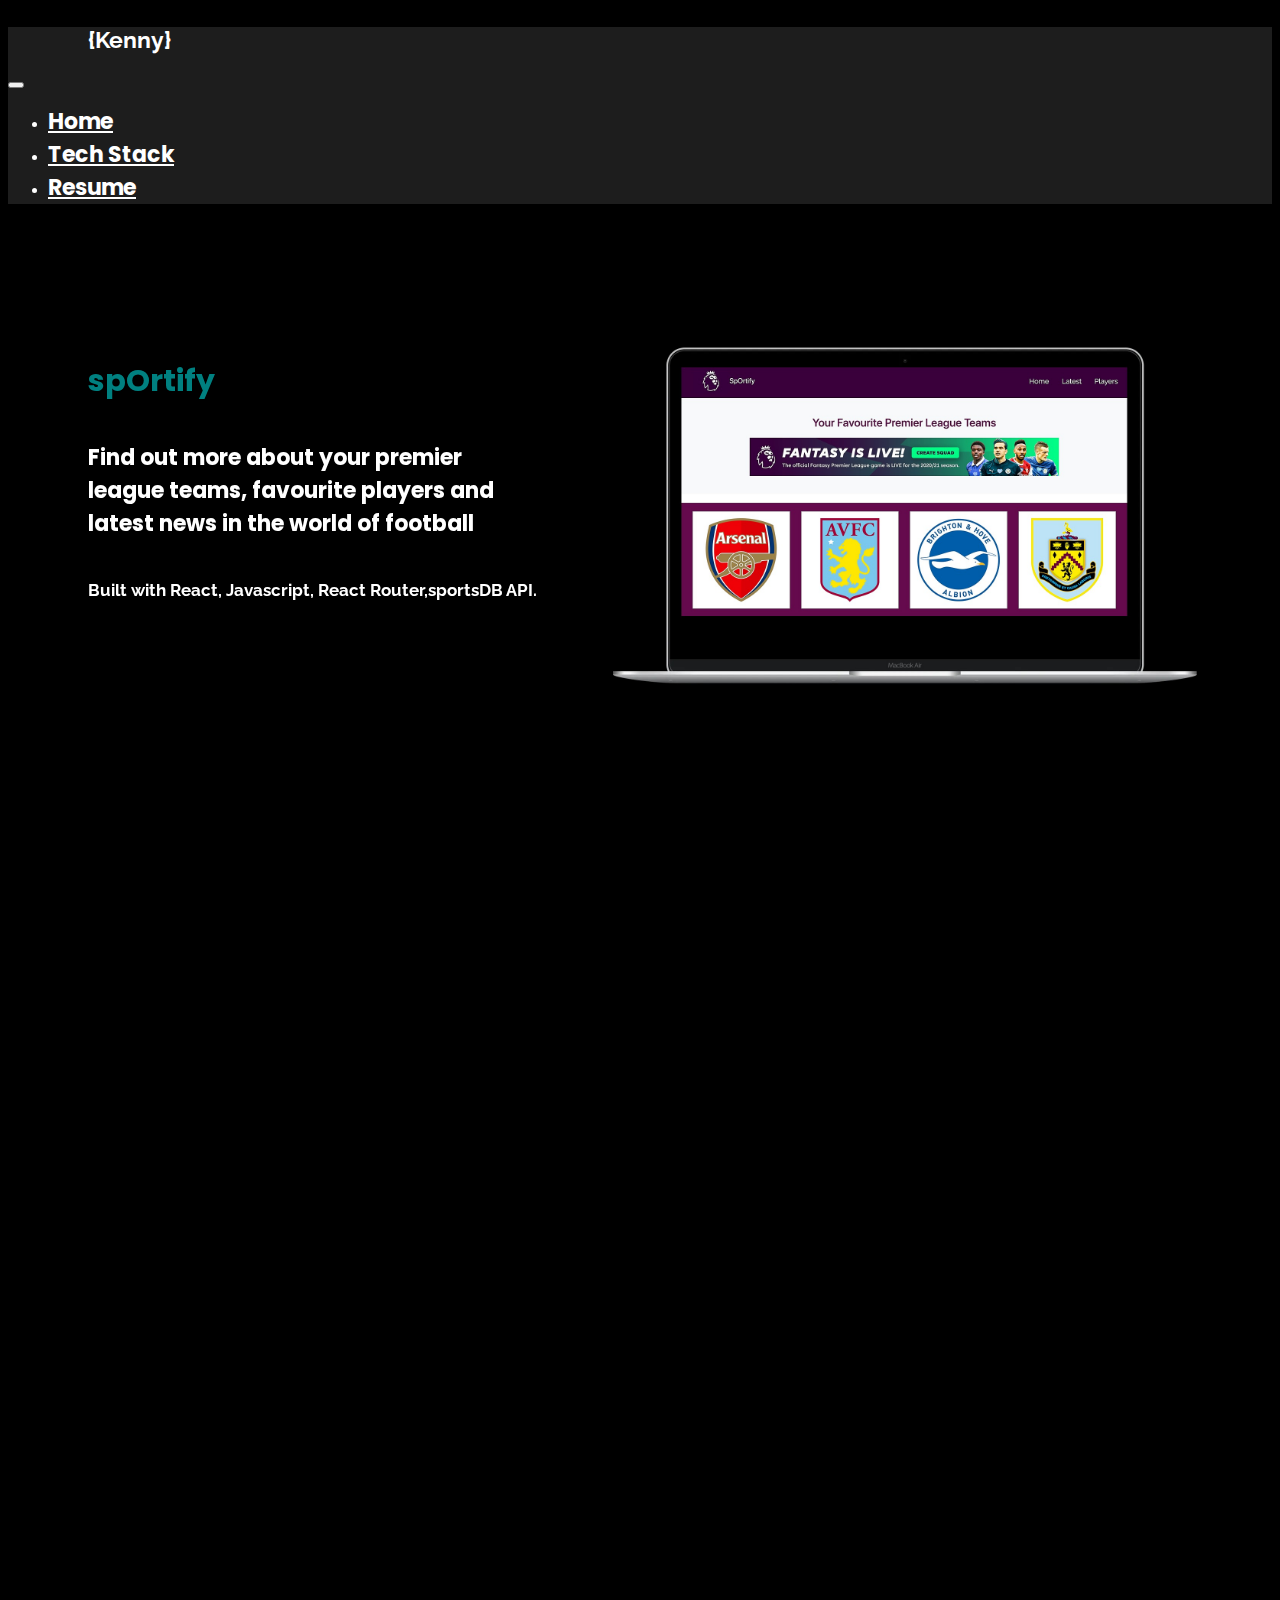
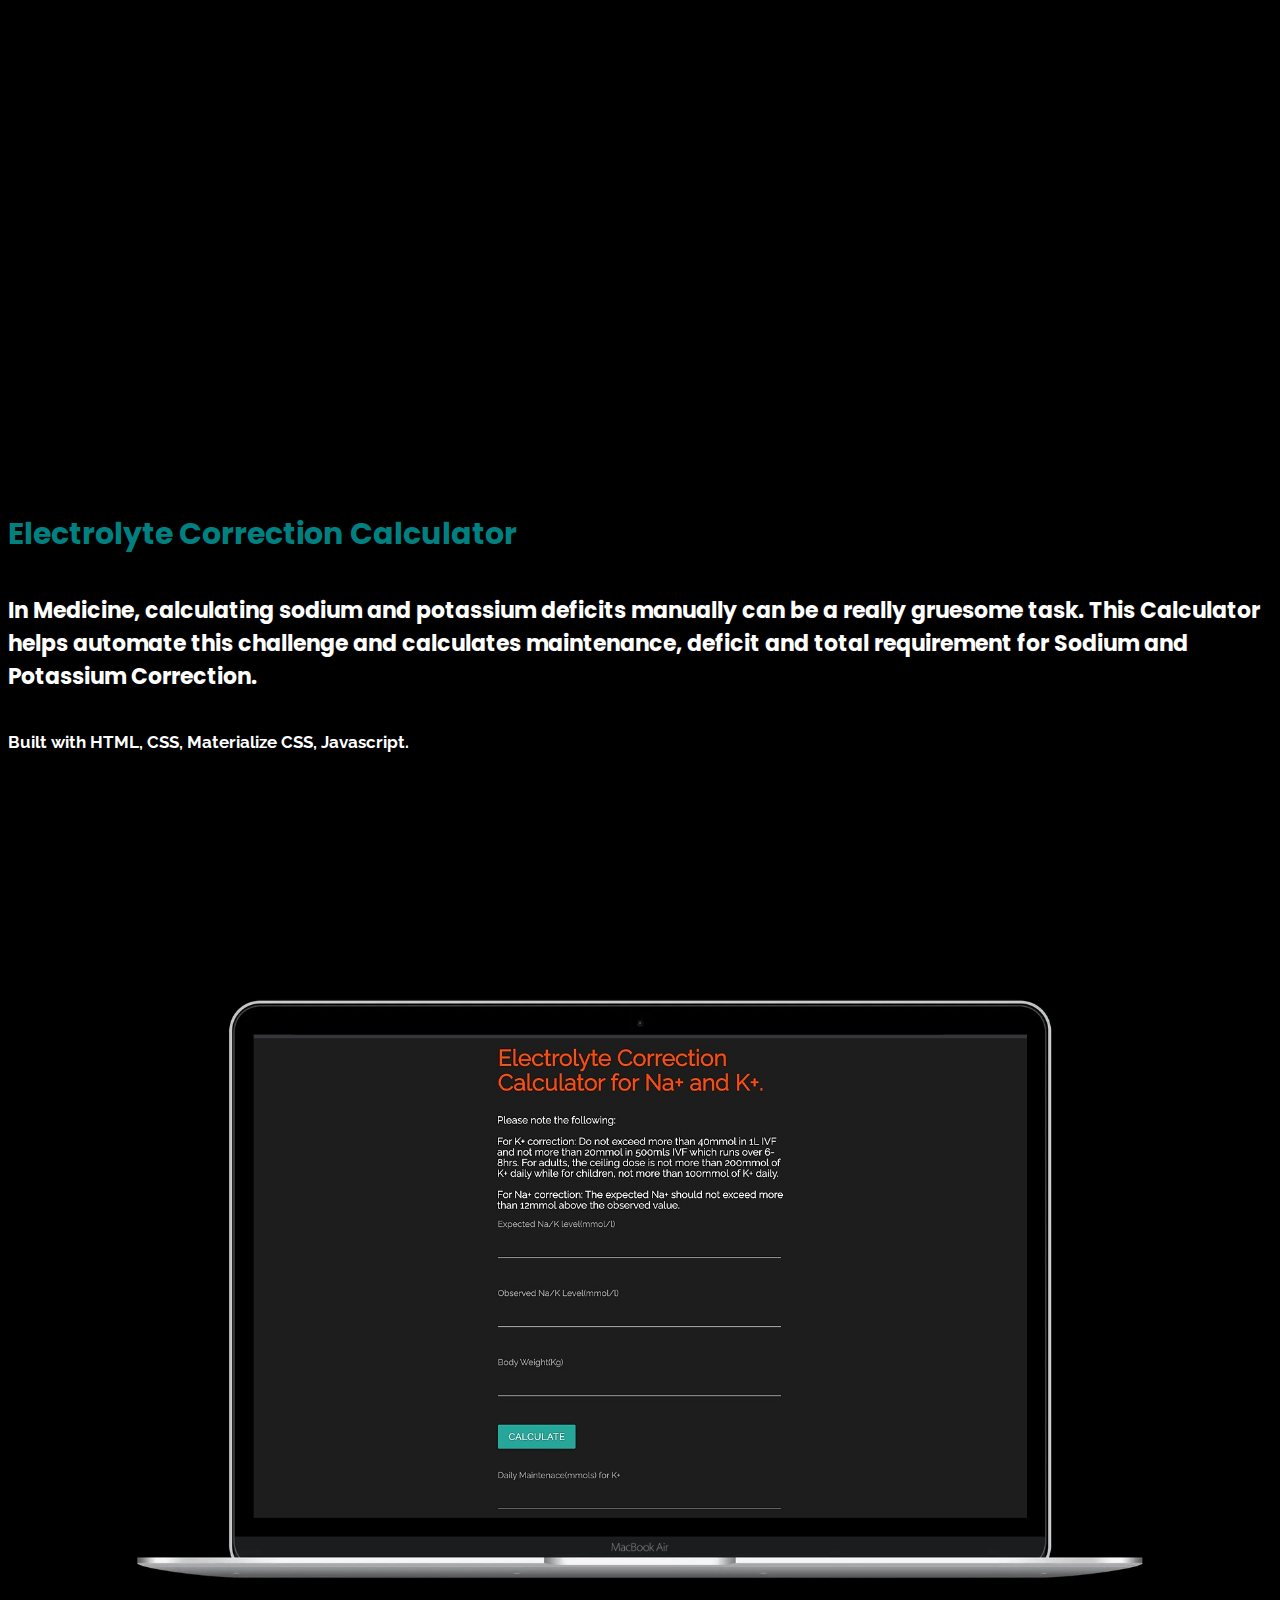
==== commit 657a00dc: "added new resume" ====
--- a/projects/index.html
+++ b/projects/index.html
@@ -98,6 +98,7 @@
         </div>
       </div>
     </section>
+
     <section class="project dark">
       <div>
         <div class="row-flex container-fluid">
@@ -129,32 +130,6 @@
         <div class="row-flex container-fluid">
           <div>
             <div class="project-text" data-aos="fade-right" data-aos-duration="3000">
-              <h1>Meal Finder</h1>
-              <h5>
-                Try out new cooking recipes with the meal finder app which retrieves information from the Meal DB API.
-              </h5>
-              <h6>Built with Javascript, React, MealDB API.</h6>
-              <div class = "links">
-                <a href = "https://github.com/yahayakenny/react-meal-finder"><i class="fab fa-github"></i></a>
-               <a
-              href="https://react-mealfinder.netlify.app/"
-              ><i class="fas fa-link"></i
-              ></a>
-              </div> 
-            </div>
-          </div>
-          <div class="project-img text-center" data-aos="fade-left" data-aos-duration="1000">
-            <img src="../images/meal.jpg" alt="" />
-          </div>
-        </div>
-      </div>
-    </section>
-
-     <section class="project dark">
-      <div>
-        <div class="row-flex container-fluid">
-          <div>
-            <div class="project-text" data-aos="fade-right" data-aos-duration="3000">
               <h1>Exchange Rate Converter</h1>
               <h5>
                 This app retrieves information from the Exchange Rate API and
@@ -171,6 +146,33 @@
           </div>
           <div class="project-img" data-aos="fade-left" data-aos-duration="1000">
             <img src="../images/exchange-rate.jpg" alt="" />
+          </div>
+        </div>
+      </div>
+    </section>
+
+
+    <section class="dark">
+      <div class="container container-fluid">
+        <div class="row">
+          <div class="col-xs-12 col-sm-12 col-md-6 col-lg-6">
+            <div class="project-text">
+              <h1>Electrolyte Correction Calculator</h1>
+              <h5>In Medicine, calculating sodium and potassium deficits manually can be a really gruesome task. This Calculator helps automate this challenge and calculates maintenance, deficit and total requirement for Sodium and Potassium Correction.             
+              </h5>
+              <h6>Built with HTML, CSS, Materialize CSS, Javascript.</h6>
+              <div class = "links">
+                <a href="https://github.com/yahayakenny/Electrolyte-calculator"><i class="fab fa-github"></i></a>
+                <a
+                href="https://electrolyte-calculator.netlify.app/"
+                ><i class="fas fa-link"></i></a>
+              </div>
+            </div>
+          </div>
+          <div class="col-xs-12 col-sm-12 col-md-6 col-lg-6">
+            <div class="project-img">
+              <img src="../images/electrolytes.jpg" alt="" />
+            </div>
           </div>
         </div>
       </div>
@@ -186,7 +188,7 @@
                 Neon Photography is a fully responsive single page
                 portfolio website with rich colours and beautiful animations.
               </h5>
-              <h6>Built with Javascript, React, React-animate on scroll, React Bootstrap</h6>
+              <h6>Built with React,Javascript, React-animate on scroll, React Bootstrap</h6>
               <div class = "links">
                 <a href="https://github.com/yahayakenny/React-Neon-photography-"
                 ><i class="fab fa-github"></i
@@ -232,90 +234,6 @@
               <img src="../images/music.jpg" alt="" />
             </div>
           </div> 
-        </div>
-      </div>
-    </section>
-
-    <section class = "dark">
-      <div class="container container-fluid">
-        <div class="row">
-          <div class="col-xs-12 col-sm-12 col-md-6 col-lg-6">
-            <div class="project-text" data-aos="fade-down" data-aos-duration="3000">
-              <h1>Fart Counter</h1>
-              <h5>
-                Fart Counter is website mockup for a fictional application that captures your farts and intelligently analyzes it giving a normal, abnormal or caution recommendation based on your Fart analysis. 
-              </h5>
-              <h6>Built with HTML, CSS, Bootstrap, Javascript, Scroll Reveal.</h6>
-              <div class = "links">
-                <a
-                href="https://github.com/yahayakenny/Fart-Counter-Website"
-                ><i class="fab fa-github"></i
-              > 
-               <a
-              href="https://fartcounter.netlify.app/"
-              ><i class="fas fa-link"></i
-              ></a>
-              </div>        
-            </div>
-          </div>
-          <div class="col-xs-12 col-sm-12 col-md-6 col-lg-6">
-            <div class="project-img text-center" data-aos="fade-right" data-aos-duration="3000">
-              <img src="../images/fart-counter.jpg" alt="" />
-            </div>
-          </div>
-        </div>
-      </div>
-    </section>
-
-    <section class="dark">
-      <div class="container container-fluid">
-        <div class="row">
-          <div class="col-xs-12 col-sm-12 col-md-6 col-lg-6">
-            <div class="project-text">
-              <h1>Electrolyte Correction Calculator</h1>
-              <h5>In Medicine, calculating sodium and potassium deficits manually can be a really gruesome task. This Calculator helps automate this challenge and calculates maintenance, deficit and total requirement for Sodium and potassium Correction.             
-              </h5>
-              <h6>Built with HTML, CSS, Materialize CSS, Javascript.</h6>
-              <div class = "links">
-                <a href="https://github.com/yahayakenny/Electrolyte-calculator"><i class="fab fa-github"></i></a>
-                <a
-                href="https://electrolyte-calculator.netlify.app/"
-                ><i class="fas fa-link"></i></a>
-              </div>
-            </div>
-          </div>
-          <div class="col-xs-12 col-sm-12 col-md-6 col-lg-6">
-            <div class="project-img">
-              <img src="../images/electrolytes.jpg" alt="" />
-            </div>
-          </div>
-        </div>
-      </div>
-    </section>
-
-    <section class="dark">
-      <div class="container container-fluid">
-        <div class="row">
-          <div class="col-xs-12 col-sm-12 col-md-6 col-lg-6">
-            <div class="project-text">
-              <h1>Fluid Requirement Calculator</h1>
-              <h5>
-               Dehydration amongst children remains a common medical challenge. This Calculator determines how much fluid to give a dehydrated child over a 24 hr period.
-              </h5>
-              <h6>Built with HTML, CSS, Bootstrap, Javascript.</h6>
-              <div class = "links">
-                <a href="https://github.com/yahayakenny/Fluid-Requirement-calculator"><i class="fab fa-github"></i></a>
-                <a
-                href="https://fluid-requirement.netlify.app/"
-                ><i class="fas fa-link"></i></a>
-              </div>
-            </div>
-          </div>
-          <div class="col-xs-12 col-sm-12 col-md-6 col-lg-6">
-            <div class="project-img">
-              <img src="../images/fluids.jpg" alt="" />
-            </div>
-          </div>
         </div>
       </div>
     </section>
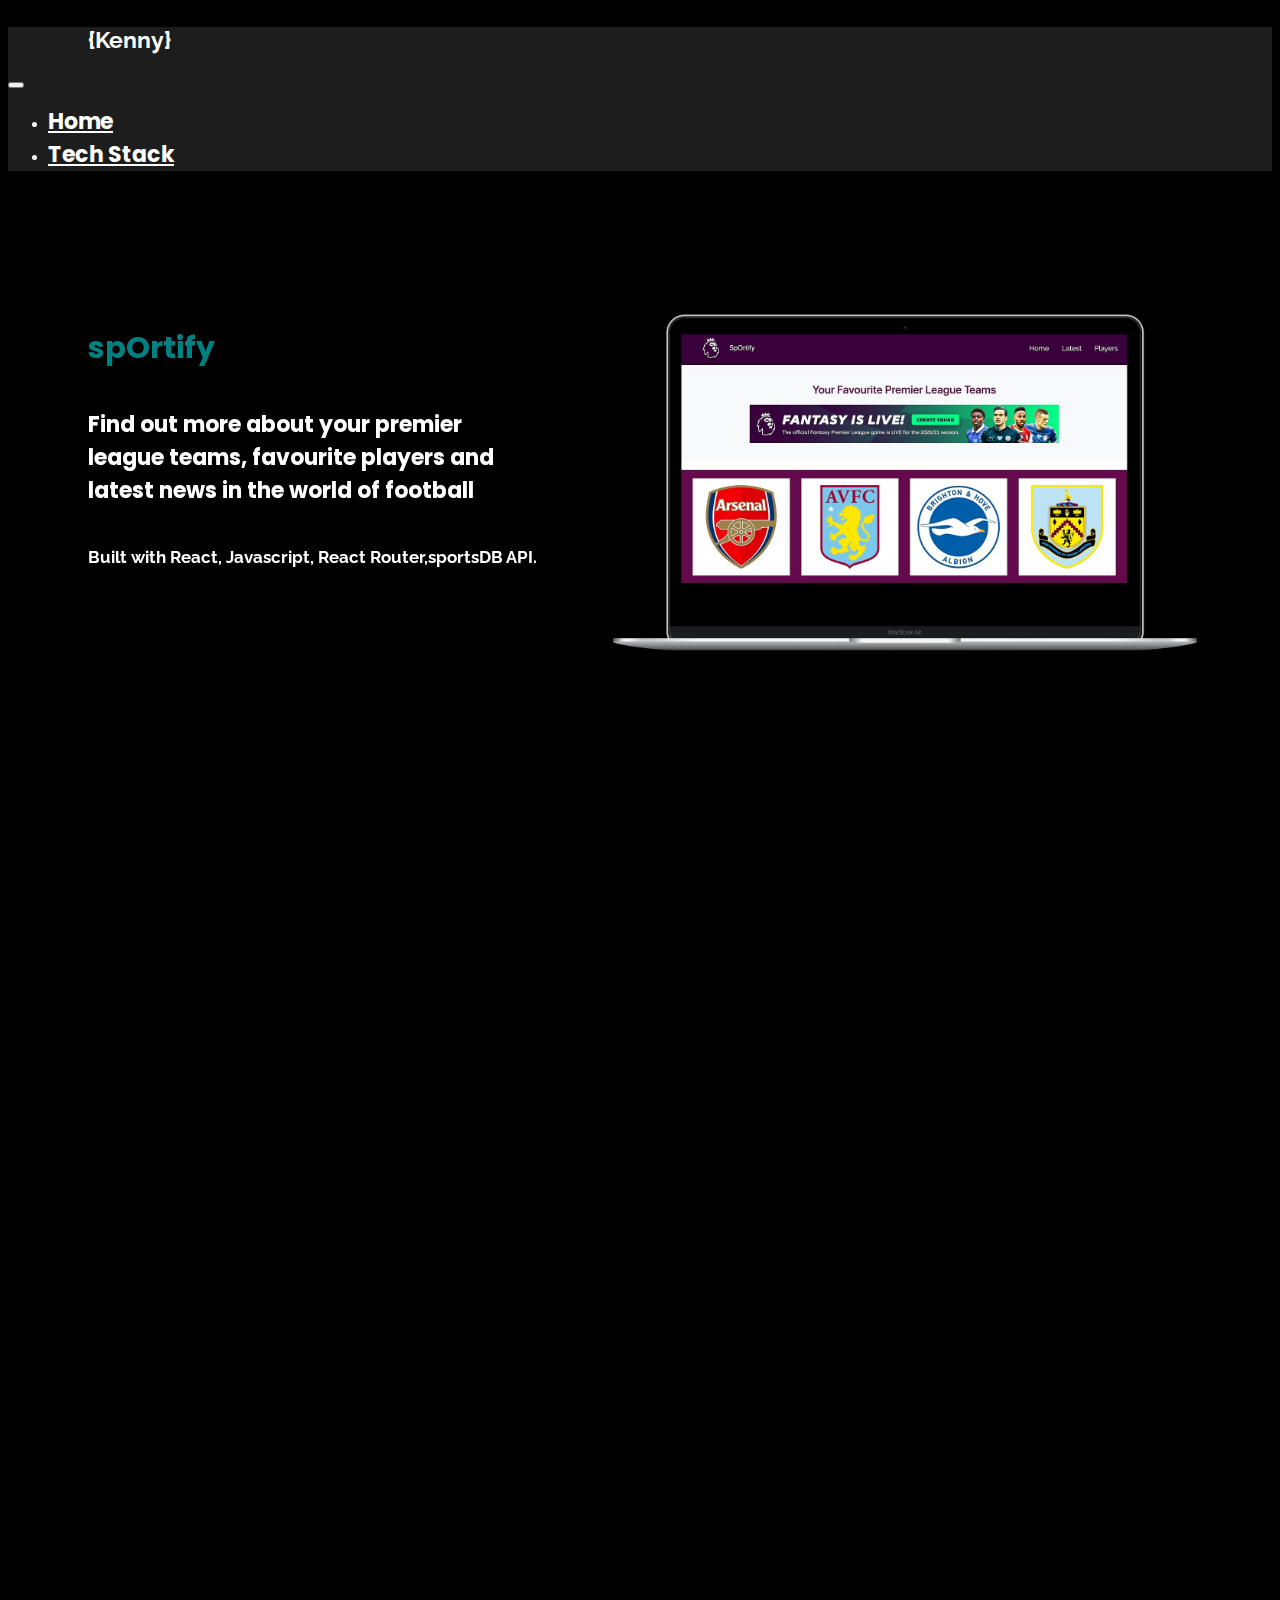
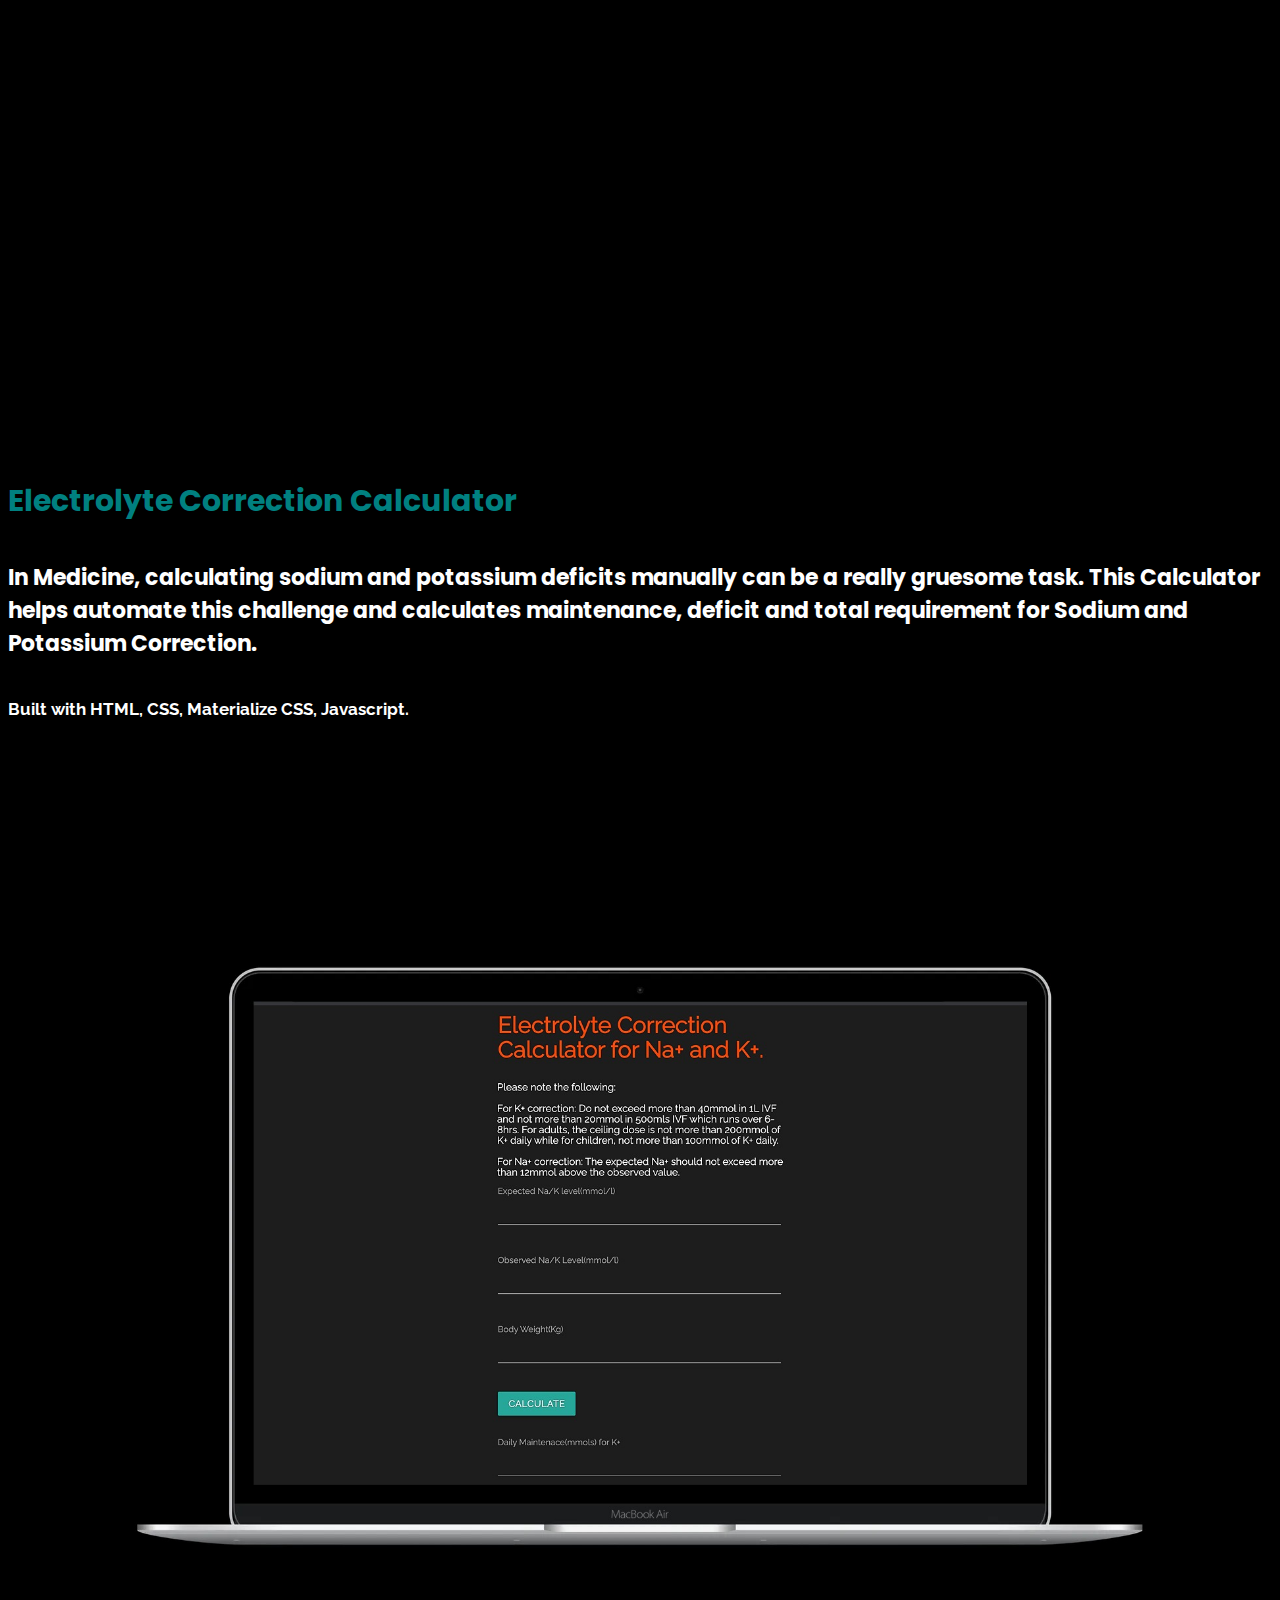
==== commit be879905: "update resume" ====
--- a/projects/index.html
+++ b/projects/index.html
@@ -66,9 +66,6 @@
           <li class="nav-item">
             <a class="nav-link" href="/tech/index.html">Tech Stack</a>
           </li>
-          <li class="nav-item">
-            <a class="nav-link" href="https://drive.google.com/file/d/1ySlBT3Fh5CodWk9vwavWMk8MCD5aXBip/view?usp=sharing">Resume</a>
-          </li>
         </ul>
       </div>
     </nav><br>
@@ -241,7 +238,6 @@
     <section class="detail-items padding">
       <div class="details">
         <a href="mailto:y.hkehinde@yahoo.com">Contact</a>
-        <a href="">Projects</a>
         <a href="https://twitter.com/Yahaya_HK">Twitter</a>
         <a href="https://github.com/yahayakenny">Github</a>
         <a href="https://www.linkedin.com/in/yahayakehinde/">LinkedIn</a>
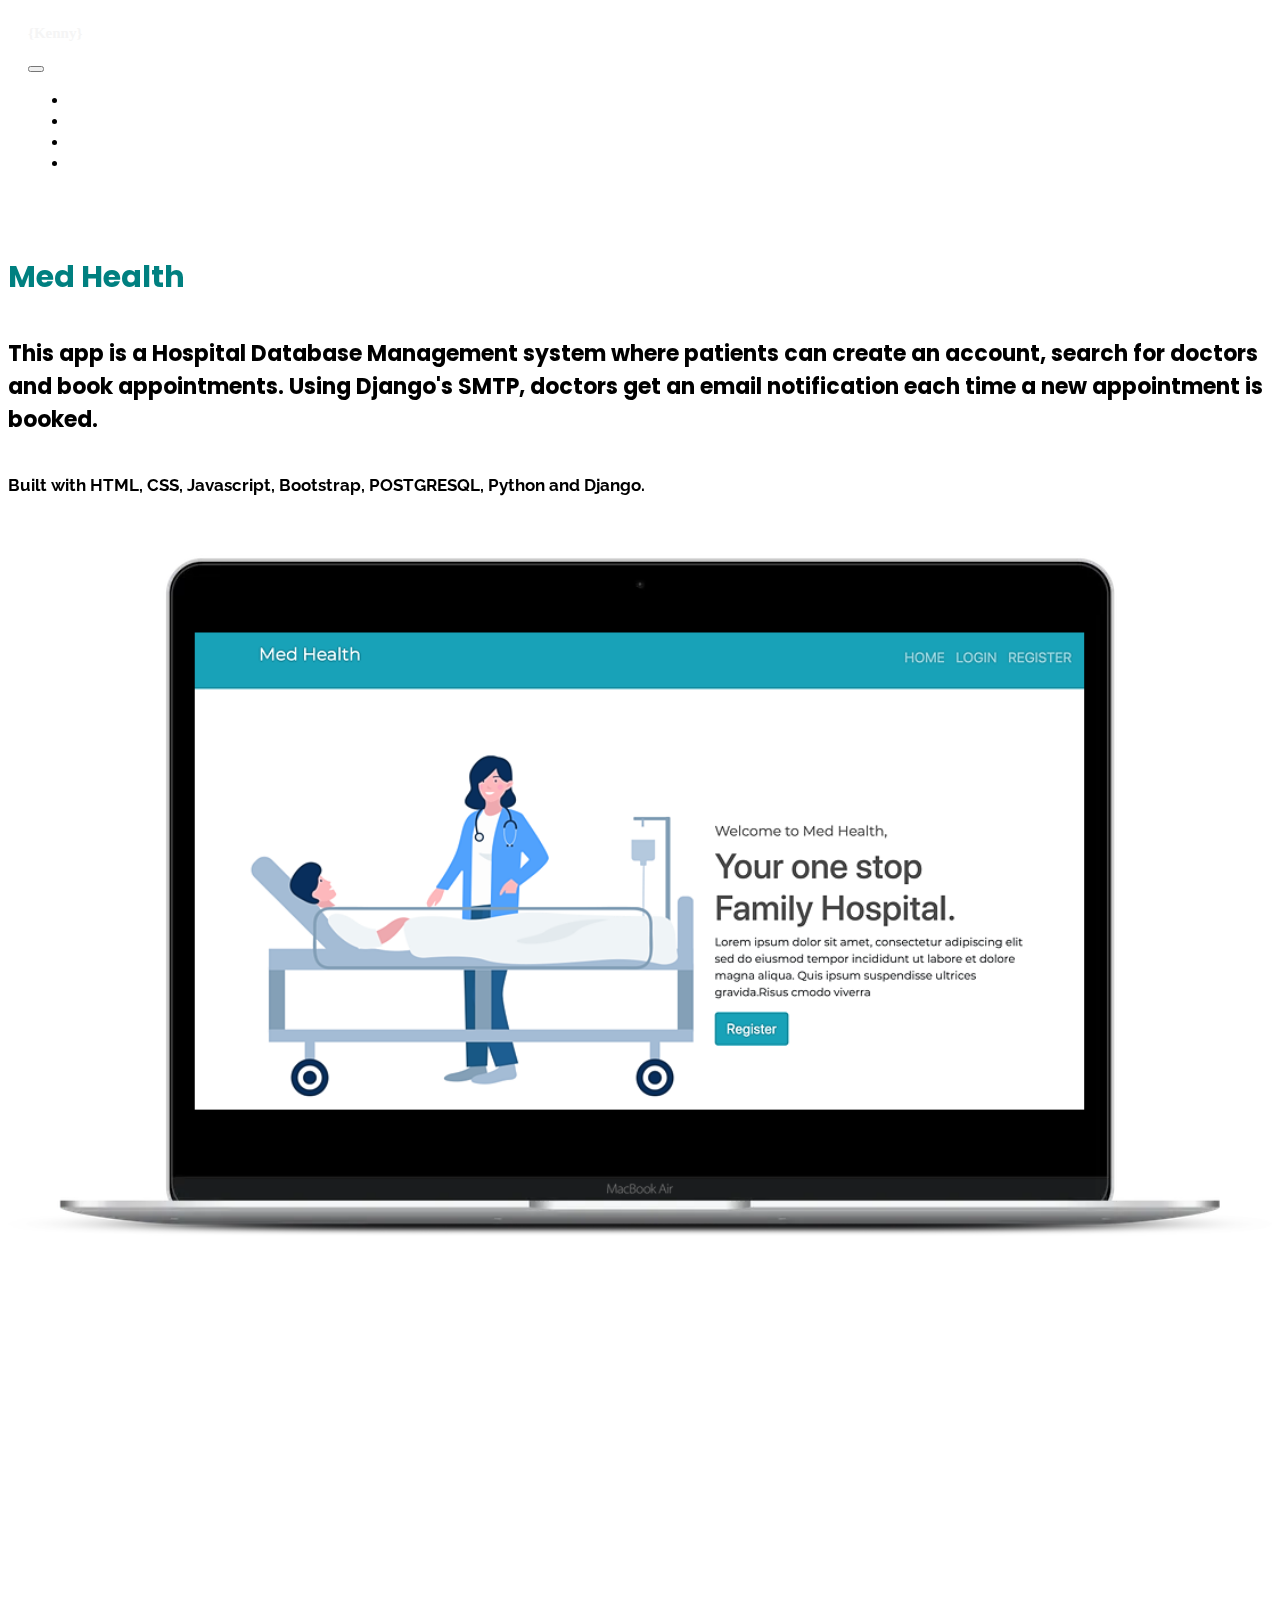
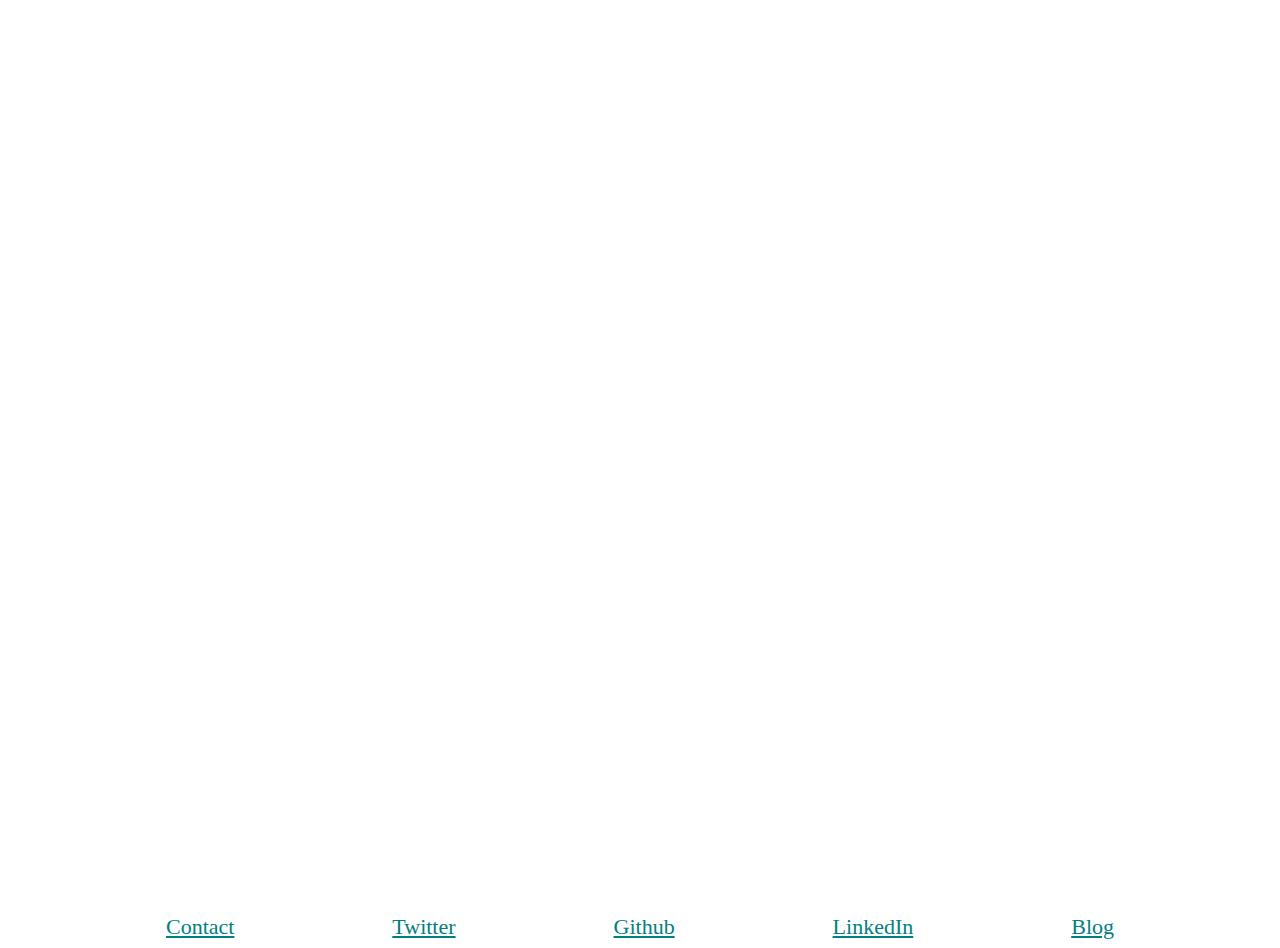
==== commit e10d41a9: "changed styling, added django projects" ====
--- a/projects/index.html
+++ b/projects/index.html
@@ -43,10 +43,10 @@
     <title>Portfolio site</title>
   </head>
 
-  <body class = "dark">
+  <body>
 
     <!-- Navigation -->
-    <nav class="navbar navbar-expand-md navbar-dark sticky-top">
+    <nav class="navbar navbar-expand-md navbar-dark sticky-top bg-dark">
       <div class="navbar-brand">
         <h2>{Kenny}</h2>
       </div>
@@ -61,101 +61,221 @@
       <div class="collapse navbar-collapse" id="navbarResponsive">
         <ul class="navbar-nav ml-auto mt-2 mt-lg-0">
           <li class="nav-item">
-            <a class="nav-link active" href="../index.html">Home</a>
+            <a class="nav-link active" href="/index.html">Home</a>
           </li>
           <li class="nav-item">
             <a class="nav-link" href="/tech/index.html">Tech Stack</a>
           </li>
+          <li class="nav-item">
+            <a
+              class="nav-link"
+              href="https://drive.google.com/file/d/1BarUCRwUZ3ovk0N6D4KJXhg4OkAmrCyd/view?usp=sharing"
+              >Resume</a
+            >
+          </li>
+          <li class="nav-item">
+            <a
+              class="nav-link"
+              href="./index.html"
+              >Projects</a
+            >
+          </li>
         </ul>
       </div>
     </nav><br>
-
-    <section class="project dark">
-      <div>
-        <div class="row-flex container-fluid">
-          <div>
-            <div class="project-text" data-aos="fade-down" data-aos-duration="3000">
-              <h1>spOrtify</h1>
+    <!-- Navigation Ends -->
+
+    <!-- Med Health -->
+    <section class = "project-text">
+      <div class="container">
+        <div class="row">
+          <div class="col-md-6 d-flex align-items-center">
+            <div data-aos="fade-down" data-aos-duration="3000">
+              <h1>Med Health</h1>
+              <h5>
+                This app is a Hospital Database Management system where patients can create an account, search for doctors and book appointments. Using Django's SMTP, doctors get an email notification each time a new appointment is booked. 
+              </h5>
+              <h6> Built with HTML, CSS, Javascript, Bootstrap, POSTGRESQL, Python and Django.</h6>
+              <div class = "links">
+                <a href = "https://github.com/yahayakenny/Med_Health_Django"><i class="fab fa-github"></i></a>
+                <a
+              href="https://med-health-django.herokuapp.com/"
+              ><i class="fas fa-link"></i
+              ></a>
+              </div> 
+            </div>
+          </div>
+          <div class="col-md-6" data-aos="fade-left" data-aos-duration="1000">
+            <img src="../images/med_health.png" alt="" style = "width: 100%"/>
+          </div>
+        </div>  
+      </div>
+    </section>
+    <!-- Med Health Ends-->
+
+    <!-- Pharm Plus -->
+    <section class = "project-text">
+      <div class="container">
+        <div class="row">
+          <div class="col-md-6 d-flex align-items-center">
+            <div data-aos="fade-down" data-aos-duration="3000">
+              <h1>Pharm Plus</h1>
+              <h5>
+               This App was originally built for a local pharmacy. It monitors the quantity of products in stock, generates an order summary and calculates total sales and balance received by customers for the month.
+              </h5>
+              <h6>Test this app - Username: "pharmacy", password: "1234"</h6>
+              <h6>Built with HTML, CSS, Bootstrap, POSTGRESQL, Python and Django.</h6>
+              <div class = "links">
+                <a href = "https://github.com/yahayakenny/Pharmacy-inventory-manager"><i class="fab fa-github"></i></a>
+                <a
+              href="https://pharm-plus.herokuapp.com/"
+              ><i class="fas fa-link"></i
+              ></a>
+              </div> 
+            </div> 
+          </div>
+          <div class="col-md-6">
+            <div class="project-img text-center" data-aos="fade-left" data-aos-duration="1000">
+              <img src="../images/pharm_plus.png" alt="" style = "width: 100%" />
+            </div>
+          </div>           
+        </div>    
+      </div>
+    </section>
+     <!-- Pharm Plus ends -->
+
+
+    <!-- Sportify -->
+    <section class = "project-text">
+      <div class="container">
+        <div class="row">
+          <div class="col-md-6 d-flex align-items-center">
+            <div data-aos="fade-down" data-aos-duration="3000">
+              <h1>Sportify</h1>
               <h5>
                 Find out more about your premier league teams, favourite players and latest news in the world of football   
               </h5>
-              <h6>Built with React, Javascript, React Router,sportsDB API.</h6>
+              <h6>Built with React, Javascript, React Router, SportsDB API.</h6>
               <div class = "links">
                 <a href = "https://github.com/yahayakenny/spOrtify"><i class="fab fa-github"></i></a>
-               <a
+                <a
               href="https://sportifyleague.netlify.app/"
               ><i class="fas fa-link"></i
               ></a>
               </div> 
-            </div>
-          </div>
-          <div class="project-img text-center" data-aos="fade-left" data-aos-duration="1000">
-            <img src="../images/sportify.jpg" alt="" />
-          </div>
-        </div>
-      </div>
-    </section>
-
-    <section class="project dark">
-      <div>
-        <div class="row-flex container-fluid">
-          <div>
-            <div class="project-text" data-aos="fade-down" data-aos-duration="3000">
-              <h1>News Room</h1>
+            </div> 
+          </div>
+          <div class="col-md-6">
+            <div class="project-img text-center" data-aos="fade-left" data-aos-duration="1000">
+              <img src="../images/sportify.png" alt="" style = "width: 100%" />
+            </div>
+          </div>           
+        </div>    
+      </div>
+    </section>
+    <!-- Sportify Ends -->
+
+
+    <!-- Genesys Hub -->
+    <section class = "project-text">
+      <div class="container">
+        <div class="row">
+          <div class="col-md-6 d-flex align-items-center">
+            <div data-aos="fade-down" data-aos-duration="3000">
+              <h1>Genesys Hub</h1>
+              <h5>
+                Multipage React website with rich colours. 
+              </h5>
+              <h6>Built with React, Javascript, React Router.</h6>
+              <div class = "links">
+                <a href = "https://github.com/yahayakenny/Genesys-tech-hub"><i class="fab fa-github"></i></a>
+                <a
+              href="https://genesys-hub.netlify.app/"
+              ><i class="fas fa-link"></i
+              ></a>
+              </div> 
+            </div> 
+          </div>
+          <div class="col-md-6">
+            <div class="project-img text-center" data-aos="fade-left" data-aos-duration="1000">
+              <img src="../images/genesys.png" alt="" style = "width: 100%" />
+            </div>
+          </div>           
+        </div>    
+      </div>
+    </section>
+    <!-- Genesys Hub Ends -->
+
+
+    <!-- News Room -->
+    <section class = "project-text">
+        <div class="container">
+          <div class="row">
+            <div class="col-md-6 d-flex align-items-center">
+              <div data-aos="fade-down" data-aos-duration="3000">
+                <h1>News Room</h1>
               <h5>
                 Get the latest news, best sellers and trending information worldwide in real time as obtainable from the New York Times official website. 
               </h5>
               <h6>Built with React, Javascript, React Router, New York Times API.</h6>
-              <div class = "links">
+                <div class = "links">
                 <a href = "https://github.com/yahayakenny/React-News-Room"><i class="fab fa-github"></i></a>
                <a
               href="https://react-newsroom.netlify.app/"
               ><i class="fas fa-link"></i
               ></a>
               </div> 
-            </div>
-          </div>
-          <div class="project-img text-center" data-aos="fade-left" data-aos-duration="1000">
-            <img src="../images/newsroom.jpg" alt="" />
-          </div>
+              </div> 
+            </div>
+            <div class="col-md-6">
+              <div class="project-img text-center" data-aos="fade-left" data-aos-duration="1000">
+                <img src="../images/newsroom.png" alt="" style = "width: 100%" />
+              </div>
+            </div>           
+          </div>    
         </div>
-      </div>
-    </section>
-
-    <section class="project dark">
-      <div>
-        <div class="row-flex container-fluid">
-          <div>
-            <div class="project-text" data-aos="fade-right" data-aos-duration="3000">
-              <h1>Exchange Rate Converter</h1>
-              <h5>
-                This app retrieves information from the Exchange Rate API and
-                helps to convert between currencies real time
-              </h5>
-              <h6>Built with Javascript, React, Exchange Rate API.</h6>
-              <div class = "links">
-                <a href="https://github.com/yahayakenny/React-exchange-rate-converter"><i class="fab fa-github"></i></a>
-                <a
-                href="https://exchangerate-converter.netlify.app/"
-                ><i class="fas fa-link"></i></a>
+    </section>
+    <!-- News Room Ends-->
+
+    <!-- Exchange Rate Converter -->
+    <section class = "project-text">
+        <div class="container">
+          <div class="row">
+            <div class="col-md-6 d-flex align-items-center" >
+              <div data-aos="fade-down" data-aos-duration="3000">
+                <h1>Exchange Rate Converter</h1>
+                <h5>
+                  This app retrieves information from the Exchange Rate API and
+                  helps to convert between currencies real time
+                </h5>
+                <h6>Built with Javascript, React, Exchange Rate API.</h6>
+                <div class = "links">
+                  <a href="https://github.com/yahayakenny/React-exchange-rate-converter"><i class="fab fa-github"></i></a>
+                  <a
+                  href="https://exchangerate-converter.netlify.app/"
+                  ><i class="fas fa-link"></i></a>
+                </div>
+              </div> 
+            </div>  
+            <div class="col-md-6 d-flex align-items-center">
+              <div class="project-img text-center" data-aos="fade-left" data-aos-duration="1000">
+                <img src="../images/exchange.png" alt="" style = "width: 80%" />
               </div>
-            </div>
-          </div>
-          <div class="project-img" data-aos="fade-left" data-aos-duration="1000">
-            <img src="../images/exchange-rate.jpg" alt="" />
-          </div>
+            </div>         
+          </div>    
         </div>
-      </div>
-    </section>
-
-
-    <section class="dark">
-      <div class="container container-fluid">
-        <div class="row">
-          <div class="col-xs-12 col-sm-12 col-md-6 col-lg-6">
-            <div class="project-text">
+    </section>
+    <!-- Exchange Rate Converter Ends -->
+
+
+   <!-- Electrolyte-calculator Starts -->
+    <section class = "project-text">
+      <div class="container">
+        <div class="row">
+          <div class="col-md-6 d-flex align-items-center">
+            <div data-aos="fade-down" data-aos-duration="3000">
               <h1>Electrolyte Correction Calculator</h1>
-              <h5>In Medicine, calculating sodium and potassium deficits manually can be a really gruesome task. This Calculator helps automate this challenge and calculates maintenance, deficit and total requirement for Sodium and Potassium Correction.             
+              <h5>In Medicine, calculating sodium and potassium deficits manually can be a really gruesome task. This calculator helps automate this challenge and calculates maintenance, deficit and total requirement for Sodium and Potassium correction.             
               </h5>
               <h6>Built with HTML, CSS, Materialize CSS, Javascript.</h6>
               <div class = "links">
@@ -164,76 +284,18 @@
                 href="https://electrolyte-calculator.netlify.app/"
                 ><i class="fas fa-link"></i></a>
               </div>
-            </div>
-          </div>
-          <div class="col-xs-12 col-sm-12 col-md-6 col-lg-6">
-            <div class="project-img">
-              <img src="../images/electrolytes.jpg" alt="" />
-            </div>
-          </div>
-        </div>
-      </div>
-    </section>
-
-    <section class="dark">
-      <div class="container-fluid container">
-        <div class="row">
-          <div class="col-md-6 col-sm-12 col-xs-12">
-            <div class="project-text " data-aos="fade-right" data-aos-duration="3000">
-              <h1>Neon Photography</h1>
-              <h5>
-                Neon Photography is a fully responsive single page
-                portfolio website with rich colours and beautiful animations.
-              </h5>
-              <h6>Built with React,Javascript, React-animate on scroll, React Bootstrap</h6>
-              <div class = "links">
-                <a href="https://github.com/yahayakenny/React-Neon-photography-"
-                ><i class="fab fa-github"></i
-              ></a>
-              <a
-                href="https://neon-photography.netlify.app/"
-                ><i class="fas fa-link"></i></a>
-              </div>
             </div> 
           </div>
-          <div class="col-md-6 col-sm-12 col-xs-12">
-            <div class="project-img" data-aos="fade-left" data-aos-duration="1000">
-              <img src="../images/neon.jpg" alt="" />
-            </div>
-          </div>
-        </div>
-      </div>
-    </section>
-
-    <section class = "dark">
-      <div class="container container-fluid">
-        <div class="row">
-          <div class = "col-md-6 col-xs-12">
-            <div class="project-text" data-aos="fade-right" data-aos-duration="3000">
-              <h1>Music Artiste Portfolio</h1>
-              <h5>
-                Single Landing page portfolio for a music artiste.   
-              </h5>
-              <h6>Built with HTML, CSS, Bootstrap, Javascript, Animate on scroll.</h6>
-              <div class = "links">
-                <a
-                href="https://github.com/yahayakenny/music-portfolio"
-                ><i class="fab fa-github"></i
-              ></a>
-              <a
-                href="https://music-artiste-portfolio.netlify.app/"
-                ><i class="fas fa-link"></i></a>
-              </div>
-            </div>     
-          </div> 
-          <div class = "col-md-6 col-xs-12">
-            <div class="project-img text-center" data-aos="fade-left" data-aos-duration="1000"> 
-              <img src="../images/music.jpg" alt="" />
-            </div>
-          </div> 
-        </div>
-      </div>
-    </section>
+          <div class="col-md-6">
+            <div class="project-img text-center" data-aos="fade-left" data-aos-duration="1000">
+              <img src="../images/electrolyte.png" alt="" style = "width: 80%" />
+            </div>
+          </div>           
+        </div>    
+      </div>
+    </section>
+    <!-- Electrolyte-calculator Ends -->
+
 
     <section class="detail-items padding">
       <div class="details">
--- a/projects/style.css
+++ b/projects/style.css
@@ -5,23 +5,22 @@
 }
 
 .navbar {
-  color: white !important;
-  background-color: #1d1d1d;
+  color: black !important;
+  padding: 5px;
+  padding-left: 100px;
+  padding-left: 20px;
+  margin-bottom: 22px;
 }
 
 .navbar-brand {
-  color: white !important;
-  font-size: 15px !important;
-  font-family: 'Raleway';
-  font-weight: bolder;
-  padding-left: 80px;
+  color: whitesmoke !important;
+  font-size: 10px !important;
+  font-weight: bold;
 }
 
 .navbar li a {
   color: white !important;
-  font-size: 22px !important;
-  font-family: 'poppins';
-  font-weight: bold;
+  font-size: 18px !important;
 }
 
 .detail-items a {
@@ -35,24 +34,12 @@
   justify-content: space-evenly;
 }
 
-.row-flex {
-  display: flex;
-  justify-content: space-between;
-}
 
 .project-text {
   width: 100%;
-  padding-top: 100px;
+  margin-bottom: 150px;
 }
 
-.project {
-  padding-bottom: 50px;
-  padding-left: 80px;
-}
-
-.neon {
-  padding-left: 130px;
-}
 
 .project-text h1 {
   font-family: 'poppins';
@@ -81,10 +68,6 @@
   color: teal;
 }
 
-.dark {
-  background-color: black;
-  color: white;
-}
 
 .links {
   display: flex;
